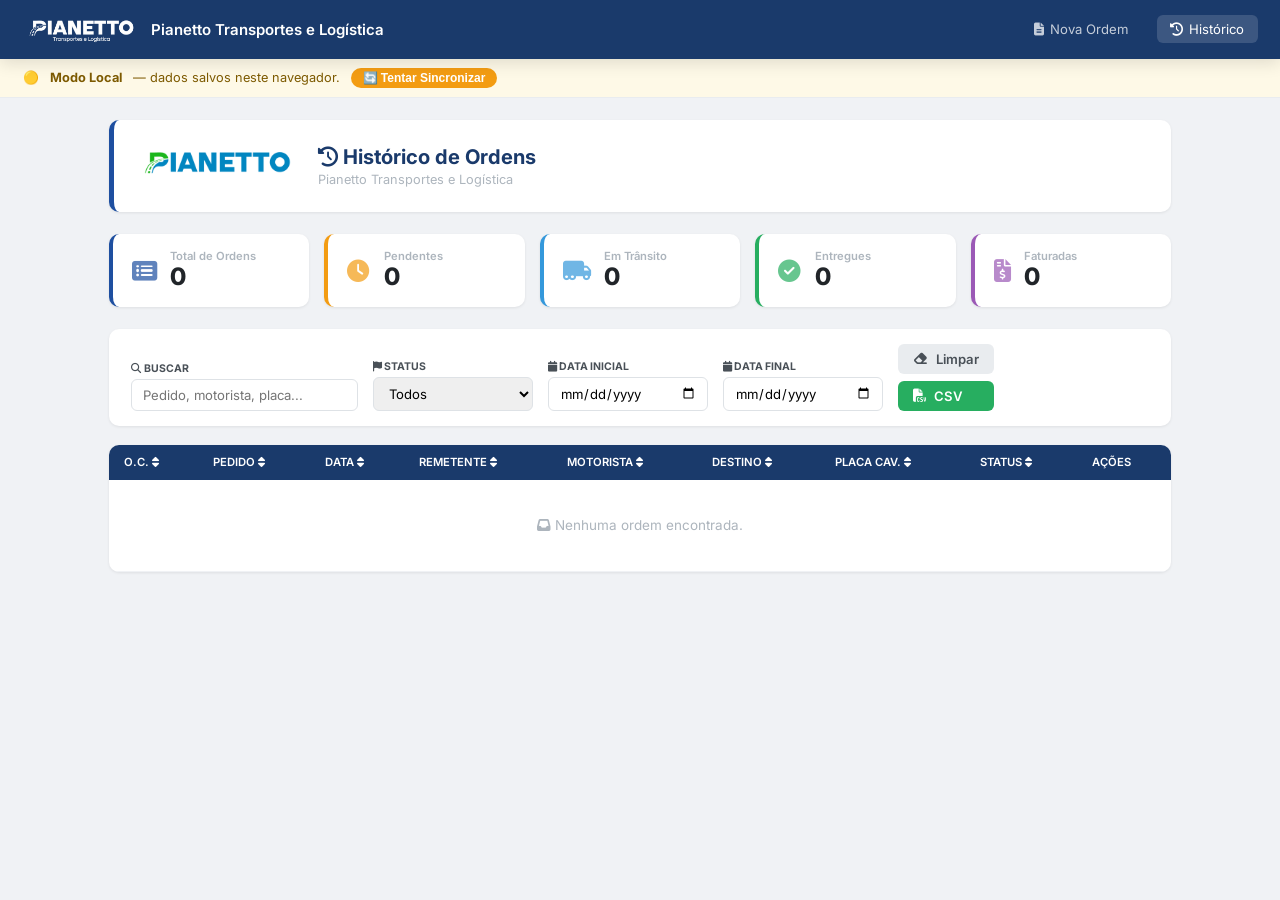
==== historico.html @ a688519b "criando base novo site" ====
<!DOCTYPE html>
<html lang="pt-BR">
<head>
  <meta charset="UTF-8" />
  <meta name="viewport" content="width=device-width, initial-scale=1.0" />
  <title>Histórico de Ordens — Pianetto Transportes</title>
  <link rel="stylesheet" href="css/style.css" />
  <link rel="stylesheet" href="https://cdn.jsdelivr.net/npm/@fortawesome/fontawesome-free@6.4.0/css/all.min.css" />
  <link href="https://fonts.googleapis.com/css2?family=Inter:wght@300;400;500;600;700&display=swap" rel="stylesheet" />
</head>
<body>

<!-- Navbar -->
<nav class="navbar">
  <div class="navbar-brand">
    <img src="images/logo.png" alt="Pianetto" class="nav-logo" onerror="this.style.display='none'" />
    <span>Pianetto Transportes e Logística</span>
  </div>
  <div class="navbar-links">
    <a href="index.html"><i class="fas fa-file-alt"></i> Nova Ordem</a>
    <a href="historico.html" class="active"><i class="fas fa-history"></i> Histórico</a>
  </div>
</nav>

<!-- Status banner -->
<div id="status-banner" class="status-banner">🔄 Verificando conexão...</div>

<div class="container">

  <!-- Cabeçalho da página -->
  <div class="page-header">
    <div class="page-header-logo">
      <img src="images/logo.png" alt="Pianetto" class="page-header-img" onerror="this.style.display='none'" />
    </div>
    <div>
      <h2 class="page-title"><i class="fas fa-history"></i> Histórico de Ordens</h2>
      <p class="page-subtitle">Pianetto Transportes e Logística</p>
    </div>
  </div>

  <!-- Cards de resumo -->
  <div class="summary-cards">
    <div class="summary-card total">
      <div class="card-icon"><i class="fas fa-list-alt"></i></div>
      <div class="card-info">
        <span class="card-label">Total de Ordens</span>
        <span class="card-value" id="count-total">0</span>
      </div>
    </div>
    <div class="summary-card pendente">
      <div class="card-icon"><i class="fas fa-clock"></i></div>
      <div class="card-info">
        <span class="card-label">Pendentes</span>
        <span class="card-value" id="count-pendente">0</span>
      </div>
    </div>
    <div class="summary-card transito">
      <div class="card-icon"><i class="fas fa-truck-moving"></i></div>
      <div class="card-info">
        <span class="card-label">Em Trânsito</span>
        <span class="card-value" id="count-transito">0</span>
      </div>
    </div>
    <div class="summary-card entregue">
      <div class="card-icon"><i class="fas fa-check-circle"></i></div>
      <div class="card-info">
        <span class="card-label">Entregues</span>
        <span class="card-value" id="count-entregue">0</span>
      </div>
    </div>
    <div class="summary-card faturada">
      <div class="card-icon"><i class="fas fa-file-invoice-dollar"></i></div>
      <div class="card-info">
        <span class="card-label">Faturadas</span>
        <span class="card-value" id="count-faturada">0</span>
      </div>
    </div>
  </div>

  <!-- Filtros -->
  <div class="filter-bar">
    <div class="filter-group">
      <label><i class="fas fa-search"></i> Buscar</label>
      <input type="text" id="f-search" class="filter-input" placeholder="Pedido, motorista, placa..." oninput="filterOrdens()" />
    </div>
    <div class="filter-group">
      <label><i class="fas fa-flag"></i> Status</label>
      <select id="f-status" class="filter-input" onchange="filterOrdens()">
        <option value="">Todos</option>
        <option value="Pendente">Pendente</option>
        <option value="Agendada">Agendada</option>
        <option value="Carregando">Carregando</option>
        <option value="Em Trânsito">Em Trânsito</option>
        <option value="Entregue">Entregue</option>
        <option value="Faturada">Faturada</option>
        <option value="Cancelada">Cancelada</option>
      </select>
    </div>
    <div class="filter-group">
      <label><i class="fas fa-calendar"></i> Data Inicial</label>
      <input type="date" id="f-from" class="filter-input" onchange="filterOrdens()" />
    </div>
    <div class="filter-group">
      <label><i class="fas fa-calendar"></i> Data Final</label>
      <input type="date" id="f-to" class="filter-input" onchange="filterOrdens()" />
    </div>
    <div class="filter-group filter-actions">
      <button onclick="limparFiltros()" class="btn btn-clear-sm"><i class="fas fa-eraser"></i> Limpar</button>
      <button onclick="exportarCSV()" class="btn btn-csv"><i class="fas fa-file-csv"></i> CSV</button>
    </div>
  </div>

  <!-- Tabela -->
  <div class="table-wrapper">
    <table class="ordens-table" id="ordens-table">
      <thead>
        <tr>
          <th onclick="sortBy('oc')">O.C. <i class="fas fa-sort"></i></th>
          <th onclick="sortBy('pedido')">Pedido <i class="fas fa-sort"></i></th>
          <th onclick="sortBy('data_emissao')">Data <i class="fas fa-sort"></i></th>
          <th onclick="sortBy('remetente')">Remetente <i class="fas fa-sort"></i></th>
          <th onclick="sortBy('motorista')">Motorista <i class="fas fa-sort"></i></th>
          <th onclick="sortBy('destino')">Destino <i class="fas fa-sort"></i></th>
          <th onclick="sortBy('placa_cav')">Placa Cav. <i class="fas fa-sort"></i></th>
          <th onclick="sortBy('status')">Status <i class="fas fa-sort"></i></th>
          <th>Ações</th>
        </tr>
      </thead>
      <tbody id="ordens-body">
        <tr><td colspan="9" class="loading-row"><i class="fas fa-spinner fa-spin"></i> Carregando...</td></tr>
      </tbody>
    </table>
  </div>

  <!-- Paginação -->
  <div class="pagination" id="pagination"></div>

</div><!-- /container -->

<!-- Modal de detalhes -->
<div id="modal-overlay" class="modal-overlay" onclick="fecharModal(event)">
  <div class="modal-card" id="modal-card">
    <div class="modal-header">
      <img src="images/logo.png" alt="Pianetto" class="modal-logo" onerror="this.style.display='none'" />
      <div>
        <h3 id="modal-title">Detalhes da Ordem</h3>
        <span id="modal-oc" class="modal-oc-badge"></span>
      </div>
      <button onclick="fecharModal()" class="modal-close"><i class="fas fa-times"></i></button>
    </div>
    <div class="modal-body" id="modal-body"></div>
    <div class="modal-footer">
      <button id="btn-status-modal" class="btn btn-status" onclick="alterarStatusModal()"><i class="fas fa-sync-alt"></i> Alterar Status</button>
      <button id="btn-pdf-modal" class="btn btn-pdf" onclick="verPdfModal()"><i class="fas fa-file-pdf"></i> Reimprimir / PDF</button>
      <button id="btn-dup-modal" class="btn btn-dup" onclick="duplicarModal()"><i class="fas fa-copy"></i> Duplicar</button>
      <button id="btn-del-modal" class="btn btn-danger" onclick="deletarModal()"><i class="fas fa-trash"></i> Excluir</button>
    </div>
  </div>
</div>

<script src="js/storage.js"></script>
<script>
  let allOrdens = [];
  let filteredOrdens = [];
  let currentPage = 1;
  const PER_PAGE = 15;
  let sortField = 'created_at';
  let sortDir = -1;
  let currentModalId = null;

  document.addEventListener('DOMContentLoaded', async () => {
    await Storage.init();
    await loadOrdens();
  });

  async function loadOrdens() {
    try {
      allOrdens = await Storage.getAll();
      filterOrdens();
    } catch(e) {
      document.getElementById('ordens-body').innerHTML =
        `<tr><td colspan="9" class="error-row"><i class="fas fa-exclamation-triangle"></i> Erro ao carregar: ${e.message}</td></tr>`;
    }
  }

  function filterOrdens() {
    const search = document.getElementById('f-search').value.toLowerCase();
    const status = document.getElementById('f-status').value;
    const from = document.getElementById('f-from').value;
    const to = document.getElementById('f-to').value;

    filteredOrdens = allOrdens.filter(o => {
      const matchSearch = !search || Object.values(o).some(v => String(v).toLowerCase().includes(search));
      const matchStatus = !status || o.status === status;
      const matchFrom = !from || (o.data_emissao && o.data_emissao >= from);
      const matchTo = !to || (o.data_emissao && o.data_emissao <= to);
      return matchSearch && matchStatus && matchFrom && matchTo;
    });

    sortOrdens();
    updateCards();
    currentPage = 1;
    renderTable();
  }

  function sortOrdens() {
    filteredOrdens.sort((a, b) => {
      const av = a[sortField] || '';
      const bv = b[sortField] || '';
      return av < bv ? -sortDir : av > bv ? sortDir : 0;
    });
  }

  function sortBy(field) {
    if (sortField === field) sortDir *= -1;
    else { sortField = field; sortDir = 1; }
    sortOrdens();
    renderTable();
  }

  function updateCards() {
    document.getElementById('count-total').textContent = filteredOrdens.length;
    document.getElementById('count-pendente').textContent = filteredOrdens.filter(o => o.status === 'Pendente').length;
    document.getElementById('count-transito').textContent = filteredOrdens.filter(o => o.status === 'Em Trânsito').length;
    document.getElementById('count-entregue').textContent = filteredOrdens.filter(o => o.status === 'Entregue').length;
    document.getElementById('count-faturada').textContent = filteredOrdens.filter(o => o.status === 'Faturada').length;
  }

  function renderTable() {
    const tbody = document.getElementById('ordens-body');
    const start = (currentPage - 1) * PER_PAGE;
    const page = filteredOrdens.slice(start, start + PER_PAGE);

    if (page.length === 0) {
      tbody.innerHTML = '<tr><td colspan="9" class="empty-row"><i class="fas fa-inbox"></i> Nenhuma ordem encontrada.</td></tr>';
      renderPagination();
      return;
    }

    tbody.innerHTML = page.map(o => `
      <tr class="ordem-row" onclick="abrirModal('${o.id}')">
        <td><span class="oc-cell">${o.oc || '—'}</span>${o._local ? '<span class="local-badge" title="Não sincronizado">LOCAL</span>' : ''}</td>
        <td>${o.pedido || '—'}</td>
        <td>${o.data_emissao || '—'}</td>
        <td>${o.remetente || '—'}</td>
        <td>${o.motorista || '—'}</td>
        <td>${o.destino || '—'}</td>
        <td>${o.placa_cav || '—'}</td>
        <td><span class="status-badge status-${statusClass(o.status)}">${o.status || '—'}</span></td>
        <td class="actions-cell" onclick="event.stopPropagation()">
          <button onclick="verPdf('${o.id}')" class="action-btn btn-pdf-sm" title="PDF"><i class="fas fa-file-pdf"></i></button>
          <button onclick="duplicar('${o.id}')" class="action-btn btn-dup-sm" title="Duplicar"><i class="fas fa-copy"></i></button>
          <button onclick="deletar('${o.id}', event)" class="action-btn btn-del-sm" title="Excluir"><i class="fas fa-trash"></i></button>
        </td>
      </tr>
    `).join('');

    renderPagination();
  }

  function statusClass(status) {
    const map = { 'Pendente':'pendente','Agendada':'agendada','Carregando':'carregando',
      'Em Trânsito':'transito','Entregue':'entregue','Faturada':'faturada','Cancelada':'cancelada' };
    return map[status] || 'pendente';
  }

  function renderPagination() {
    const total = Math.ceil(filteredOrdens.length / PER_PAGE);
    const pg = document.getElementById('pagination');
    if (total <= 1) { pg.innerHTML = ''; return; }
    let html = '';
    for (let i = 1; i <= total; i++) {
      html += `<button class="pg-btn ${i === currentPage ? 'active' : ''}" onclick="goPage(${i})">${i}</button>`;
    }
    pg.innerHTML = html;
  }

  function goPage(p) { currentPage = p; renderTable(); }

  function limparFiltros() {
    document.getElementById('f-search').value = '';
    document.getElementById('f-status').value = '';
    document.getElementById('f-from').value = '';
    document.getElementById('f-to').value = '';
    filterOrdens();
  }

  // ─── Modal ───
  async function abrirModal(id) {
    const o = await Storage.getById(id);
    if (!o) return;
    currentModalId = id;

    document.getElementById('modal-title').textContent = `Pedido: ${o.pedido || '—'}`;
    document.getElementById('modal-oc').textContent = o.oc || '';
    document.getElementById('modal-overlay').style.display = 'flex';

    document.getElementById('modal-body').innerHTML = `
      <div class="modal-section">
        <h4><i class="fas fa-box"></i> Dados da Carga</h4>
        <div class="modal-grid">
          ${mRow('Remetente', o.remetente)} ${mRow('Cidade Origem', o.cidade_origem)}
          ${mRow('Recebedor', o.recebedor)} ${mRow('Destino', o.destino)}
          ${mRow('Mercadoria', o.mercadoria)} ${mRow('Peso Bruto', o.peso_bruto ? o.peso_bruto + ' kg' : '')}
          ${mRow('Modalidade', o.modalidade_veiculo)} ${mRow('Data Agend.', o.data_agendamento)}
          ${mRow('Terminal', o.terminal)}
        </div>
      </div>
      <div class="modal-section">
        <h4><i class="fas fa-truck"></i> Dados do Veículo</h4>
        <div class="modal-grid">
          ${mRow('Placa Cavalo', o.placa_cav)} ${mRow('Carreta 1', o.placa_car1)}
          ${mRow('Dolly', o.dolly)} ${mRow('Carreta 3', o.placa_car3)} ${mRow('UF', o.uf)}
        </div>
      </div>
      <div class="modal-section">
        <h4><i class="fas fa-user"></i> Dados do Motorista</h4>
        <div class="modal-grid">
          ${mRow('Motorista', o.motorista)} ${mRow('Celular', o.celular)}
          ${mRow('CPF', o.cpf)} ${mRow('RG', o.rg)} ${mRow('CNH', o.cnh)}
        </div>
      </div>
      <div class="modal-section">
        <h4><i class="fas fa-dollar-sign"></i> Valores</h4>
        <div class="modal-grid">
          ${mRow('Valor/Ton', o.valor_ton ? 'R$ '+o.valor_ton : '')} ${mRow('Total Frete', o.total_frete)}
          ${mRow('Pedágio', o.pedagio ? 'R$ '+o.pedagio : '')} ${mRow('Adiantamento', o.adiantamento ? 'R$ '+o.adiantamento : '')}
          ${mRow('Saldo a Pagar', o.saldo_pagar)}
        </div>
      </div>
      <div class="modal-section">
        <h4><i class="fas fa-info-circle"></i> Status e Observações</h4>
        <div class="modal-grid">
          ${mRow('Status', `<span class="status-badge status-${statusClass(o.status)}">${o.status || '—'}</span>`)}
          ${mRow('Local Coleta', o.local_coleta)} ${mRow('Obs.', o.obs)}
        </div>
      </div>
      <div class="modal-status-change">
        <label><strong>Alterar Status:</strong></label>
        <select id="modal-new-status" class="filter-input" style="width:220px;">
          ${['Pendente','Agendada','Carregando','Em Trânsito','Entregue','Faturada','Cancelada']
            .map(s => `<option value="${s}" ${o.status===s?'selected':''}>${s}</option>`).join('')}
        </select>
      </div>
    `;
  }

  function mRow(label, value) {
    if (!value) return '';
    return `<div class="modal-row"><span class="modal-label">${label}</span><span class="modal-value">${value}</span></div>`;
  }

  function fecharModal(e) {
    if (!e || e.target === document.getElementById('modal-overlay') || e.currentTarget === document.getElementById('modal-overlay') && !e.target.closest('.modal-card')) {
      document.getElementById('modal-overlay').style.display = 'none';
      currentModalId = null;
    }
    if (!e) {
      document.getElementById('modal-overlay').style.display = 'none';
      currentModalId = null;
    }
  }

  async function alterarStatusModal() {
    if (!currentModalId) return;
    const novoStatus = document.getElementById('modal-new-status').value;
    await Storage.update(currentModalId, { status: novoStatus });
    await loadOrdens();
    fecharModal();
    alert('Status atualizado com sucesso!');
  }

  function verPdfModal() {
    if (currentModalId) verPdf(currentModalId);
  }

  function duplicarModal() {
    if (currentModalId) duplicar(currentModalId);
  }

  async function deletarModal() {
    if (!currentModalId) return;
    if (!confirm('Excluir esta ordem? Essa ação não pode ser desfeita.')) return;
    await Storage.remove(currentModalId);
    fecharModal();
    await loadOrdens();
  }

  // ─── Ações rápidas ───
  function verPdf(id) {
    window.open(`print.html?id=${id}`, '_blank');
  }

  function duplicar(id) {
    if (!confirm('Deseja duplicar esta ordem? Uma nova O.C. será gerada automaticamente.')) return;
    window.location.href = `index.html?duplicate=${id}`;
  }

  async function deletar(id, e) {
    if (e) e.stopPropagation();
    if (!confirm('Excluir esta ordem?')) return;
    await Storage.remove(id);
    await loadOrdens();
  }

  // ─── Exportar CSV ───
  function exportarCSV() {
    if (filteredOrdens.length === 0) { alert('Nenhuma ordem para exportar.'); return; }
    const headers = ['OC','Pedido','Data','Remetente','Cidade Origem','Recebedor','Destino',
      'Mercadoria','Peso','Modalidade','Placa Cav.','Placa Car.1','Dolly','Placa Car.3','UF',
      'Motorista','Celular','CPF','RG','CNH','Valor/Ton','Total Frete','Pedágio','Adiantamento',
      'Saldo','Status','Local Coleta','Obs'];
    const fields = ['oc','pedido','data_emissao','remetente','cidade_origem','recebedor','destino',
      'mercadoria','peso_bruto','modalidade_veiculo','placa_cav','placa_car1','dolly','placa_car3','uf',
      'motorista','celular','cpf','rg','cnh','valor_ton','total_frete','pedagio','adiantamento',
      'saldo_pagar','status','local_coleta','obs'];

    let csv = headers.join(';') + '\n';
    filteredOrdens.forEach(o => {
      csv += fields.map(f => `"${(o[f] || '').toString().replace(/"/g,'""')}"`).join(';') + '\n';
    });

    const blob = new Blob(['\ufeff' + csv], { type: 'text/csv;charset=utf-8;' });
    const url = URL.createObjectURL(blob);
    const a = document.createElement('a');
    a.href = url;
    a.download = `ordens-pianetto-${new Date().toISOString().split('T')[0]}.csv`;
    a.click();
    URL.revokeObjectURL(url);
  }
</script>
</body>
</html>
---- css/style.css ----
/* ═══════════════════════════════════════════════
   Pianetto Transportes e Logística — Sistema de Ordens
   style.css — Design System completo
   ═══════════════════════════════════════════════ */

*, *::before, *::after { box-sizing: border-box; margin: 0; padding: 0; }

:root {
  --blue-dark:   #1a3a6b;
  --blue:        #1e4fa0;
  --blue-light:  #2a6dd9;
  --blue-pale:   #e8f0fd;
  --red:         #c0392b;
  --red-light:   #fdecea;
  --green:       #27ae60;
  --green-light: #e8f8f0;
  --yellow:      #f39c12;
  --yellow-light:#fef9e7;
  --gray-50:     #f8f9fa;
  --gray-100:    #f0f2f5;
  --gray-200:    #e9ecef;
  --gray-300:    #dee2e6;
  --gray-500:    #adb5bd;
  --gray-700:    #495057;
  --gray-900:    #212529;
  --white:       #ffffff;
  --shadow-sm:   0 1px 3px rgba(0,0,0,.08);
  --shadow:      0 4px 16px rgba(0,0,0,.12);
  --shadow-lg:   0 8px 32px rgba(0,0,0,.16);
  --radius:      10px;
  --radius-sm:   6px;
  --font:        'Inter', sans-serif;
}

html { font-size: 15px; }
body {
  font-family: var(--font);
  background: var(--gray-100);
  color: var(--gray-900);
  min-height: 100vh;
}

/* ─── Navbar ─── */
.navbar {
  background: var(--blue-dark);
  padding: .75rem 1.5rem;
  display: flex;
  align-items: center;
  justify-content: space-between;
  position: sticky;
  top: 0;
  z-index: 100;
  box-shadow: var(--shadow);
}
.navbar-brand {
  display: flex;
  align-items: center;
  gap: .75rem;
  color: var(--white);
  font-weight: 600;
  font-size: 1rem;
}
.nav-logo { height: 36px; object-fit: contain; filter: brightness(0) invert(1); }
.navbar-links { display: flex; gap: 1rem; }
.navbar-links a {
  color: rgba(255,255,255,.75);
  text-decoration: none;
  padding: .4rem .9rem;
  border-radius: var(--radius-sm);
  transition: all .2s;
  font-size: .875rem;
  display: flex;
  align-items: center;
  gap: .4rem;
}
.navbar-links a:hover, .navbar-links a.active {
  color: var(--white);
  background: rgba(255,255,255,.15);
}

/* ─── Status Banner ─── */
.status-banner {
  padding: .6rem 1.5rem;
  font-size: .85rem;
  display: flex;
  align-items: center;
  gap: .75rem;
  border-bottom: 1px solid var(--gray-200);
}
.status-banner.online { background: var(--green-light); color: #1a6b42; }
.status-banner.offline { background: var(--yellow-light); color: #7d5a00; }
.btn-sync {
  background: var(--yellow);
  color: white;
  border: none;
  padding: .2rem .75rem;
  border-radius: 20px;
  cursor: pointer;
  font-size: .8rem;
  font-weight: 600;
}

/* ─── Container ─── */
.container {
  max-width: 1100px;
  margin: 1.5rem auto;
  padding: 0 1.25rem 3rem;
}

/* ─── Form Card ─── */
.form-card, .print-card {
  background: var(--white);
  border-radius: var(--radius);
  box-shadow: var(--shadow);
  overflow: hidden;
}

/* ─── Form Header ─── */
.form-header {
  background: linear-gradient(135deg, var(--blue-dark) 0%, var(--blue) 100%);
  color: var(--white);
  padding: 1.5rem 2rem;
  display: flex;
  align-items: center;
  gap: 1.5rem;
}
.header-logo-area {
  background: var(--white);
  border-radius: var(--radius-sm);
  padding: .5rem;
  display: flex;
  align-items: center;
  justify-content: center;
  min-width: 120px;
  box-shadow: 0 2px 8px rgba(0,0,0,.25);
}
.header-logo {
  height: 60px;
  object-fit: contain;
  display: block;
}
.header-info { flex: 1; }
.company-title { font-size: 1.1rem; font-weight: 700; letter-spacing: .5px; margin-bottom: .3rem; }
.company-details { font-size: .78rem; opacity: .85; margin-bottom: .1rem; }
.header-doc-type {
  text-align: right;
}
.doc-label {
  display: inline-block;
  background: rgba(255,255,255,.2);
  border: 2px solid rgba(255,255,255,.5);
  border-radius: var(--radius-sm);
  padding: .5rem 1rem;
  font-size: .9rem;
  font-weight: 700;
  letter-spacing: 1px;
  white-space: nowrap;
}

/* ─── Doc Numbers ─── */
.doc-numbers {
  background: var(--gray-50);
  border-bottom: 2px solid var(--blue-pale);
  padding: 1rem 2rem;
}
.doc-num-row { display: flex; gap: 2rem; align-items: flex-end; flex-wrap: wrap; }
.doc-num-group { display: flex; flex-direction: column; gap: .25rem; }
.doc-num-group label { font-size: .7rem; font-weight: 700; color: var(--blue); text-transform: uppercase; letter-spacing: .5px; }
.doc-num-input {
  border: none;
  border-bottom: 2px solid var(--gray-300);
  padding: .35rem .5rem;
  font-size: .95rem;
  font-weight: 600;
  background: transparent;
  min-width: 180px;
  transition: border-color .2s;
}
.doc-num-input.editable { border-bottom-color: var(--blue-light); border-bottom-style: dotted; cursor: text; }
.doc-num-input.editable:focus { border-bottom-color: var(--blue); outline: none; }
.doc-num-input.oc-input { color: var(--red); border-bottom-color: var(--red); cursor: default; }
.edit-hint { font-size: .65rem; color: var(--blue-light); font-weight: 400; }
.oc-badge { background: var(--red); color: white; font-size: .6rem; padding: .1rem .4rem; border-radius: 20px; vertical-align: middle; margin-left: .25rem; }
.calc-badge { background: var(--blue); color: white; font-size: .6rem; padding: .1rem .4rem; border-radius: 20px; vertical-align: middle; margin-left: .25rem; }

/* ─── Section Title ─── */
.section-title {
  background: var(--blue-pale);
  border-left: 4px solid var(--blue);
  padding: .6rem 2rem;
  font-size: .8rem;
  font-weight: 700;
  color: var(--blue-dark);
  text-transform: uppercase;
  letter-spacing: .5px;
  display: flex;
  align-items: center;
  gap: .5rem;
}

/* ─── Form Grid ─── */
.form-grid {
  display: grid;
  grid-template-columns: repeat(3, 1fr);
  gap: 1rem 1.5rem;
  padding: 1.25rem 2rem;
}
.form-group { display: flex; flex-direction: column; gap: .3rem; position: relative; }
.form-group.col-2 { grid-column: span 2; }
.form-group.full  { grid-column: 1 / -1; }
.form-group label { font-size: .7rem; font-weight: 700; color: var(--gray-700); text-transform: uppercase; letter-spacing: .4px; }
.form-input {
  border: 1px solid var(--gray-300);
  border-radius: var(--radius-sm);
  padding: .5rem .7rem;
  font-size: .875rem;
  font-family: var(--font);
  transition: border-color .2s, box-shadow .2s;
  background: var(--white);
  width: 100%;
}
.form-input:focus { border-color: var(--blue-light); outline: none; box-shadow: 0 0 0 3px rgba(42,109,217,.1); }
.form-input.calc-field { background: var(--blue-pale); font-weight: 600; color: var(--blue-dark); }
textarea.form-input { resize: vertical; min-height: 70px; }

/* ─── Locked fields ─── */
.locked-field {
  background: #fff8e1 !important;
  border-color: #f39c12 !important;
  border-style: dashed !important;
  cursor: not-allowed !important;
  color: var(--gray-700);
}
.unlock-btn {
  position: absolute;
  right: .35rem;
  bottom: .35rem;
  background: var(--yellow);
  color: white;
  border: none;
  border-radius: 50%;
  width: 22px;
  height: 22px;
  cursor: pointer;
  font-size: .65rem;
  align-items: center;
  justify-content: center;
  z-index: 2;
}
.unlock-btn:hover { background: #e67e22; }

/* ─── Duplicate Banner ─── */
.duplicate-banner {
  background: #fff3cd;
  border: 1px solid #ffc107;
  border-radius: var(--radius-sm);
  margin: .75rem 2rem;
  padding: .75rem 1rem;
  display: flex;
  align-items: center;
  gap: .75rem;
  font-size: .875rem;
  color: #856404;
}
.btn-unlock-all {
  background: var(--yellow);
  color: white;
  border: none;
  padding: .3rem .75rem;
  border-radius: 20px;
  cursor: pointer;
  font-size: .8rem;
  font-weight: 600;
  margin-left: auto;
}

/* ─── Veículo table ─── */
.veiculo-table-wrapper { padding: .75rem 2rem; overflow-x: auto; }
.veiculo-table { width: 100%; border-collapse: collapse; }
.veiculo-table th {
  background: var(--blue-dark);
  color: white;
  padding: .5rem .75rem;
  font-size: .75rem;
  text-align: center;
  font-weight: 600;
}
.veiculo-table td {
  border: 1px solid var(--gray-200);
  padding: .35rem .5rem;
  text-align: center;
  position: relative;
}
.table-input { text-align: center; min-width: 110px; }

/* ─── Assinaturas ─── */
.assinaturas-row {
  display: grid;
  grid-template-columns: 1fr 1fr;
  gap: 2rem;
  padding: 2rem 2rem 1rem;
}
.assinatura-box { text-align: center; }
.assinatura-linha { border-bottom: 1.5px solid var(--gray-700); margin-bottom: .4rem; height: 3rem; }
.assinatura-nome {
  border: none;
  border-bottom: 1px dotted var(--gray-400);
  text-align: center;
  font-size: .85rem;
  font-weight: 600;
  font-family: var(--font);
  background: transparent;
  width: 100%;
  padding: .2rem;
}
.assinatura-nome:focus { outline: none; border-bottom-color: var(--blue); }
.assinatura-cargo { font-size: .75rem; color: var(--gray-700); margin-top: .25rem; font-weight: 600; letter-spacing: .5px; }

/* ─── Form Footer ─── */
.form-footer {
  background: var(--blue-dark);
  color: rgba(255,255,255,.85);
  padding: .75rem 2rem;
  display: flex;
  align-items: center;
  gap: 1rem;
  font-size: .75rem;
}
.footer-logo { height: 28px; object-fit: contain; filter: brightness(0) invert(1); }

/* ─── Action Bar ─── */
.action-bar {
  display: flex;
  gap: .75rem;
  padding: 1.25rem 2rem;
  background: var(--gray-50);
  border-top: 1px solid var(--gray-200);
  flex-wrap: wrap;
}
.btn {
  display: inline-flex;
  align-items: center;
  gap: .5rem;
  padding: .55rem 1.2rem;
  border: none;
  border-radius: var(--radius-sm);
  cursor: pointer;
  font-size: .875rem;
  font-family: var(--font);
  font-weight: 600;
  text-decoration: none;
  transition: all .2s;
}
.btn:disabled { opacity: .6; cursor: not-allowed; }
.btn-pdf     { background: var(--red);       color: white; }
.btn-pdf:hover { background: #a93226; }
.btn-save    { background: var(--blue);      color: white; }
.btn-save:hover { background: var(--blue-dark); }
.btn-clear   { background: var(--gray-200);  color: var(--gray-700); }
.btn-clear:hover { background: var(--gray-300); }
.btn-secondary { background: var(--gray-100); color: var(--blue-dark); border: 1px solid var(--gray-300); }
.btn-secondary:hover { background: var(--blue-pale); }
.btn-dup     { background: var(--green);     color: white; }
.btn-dup:hover { background: #1e8449; }
.btn-danger  { background: #e74c3c; color: white; }
.btn-danger:hover { background: #c0392b; }
.btn-status  { background: var(--blue);      color: white; }

/* ─── Page header ─── */
.page-header {
  display: flex;
  align-items: center;
  gap: 1.25rem;
  margin-bottom: 1.5rem;
  background: var(--white);
  border-radius: var(--radius);
  padding: 1.25rem 1.5rem;
  box-shadow: var(--shadow-sm);
  border-left: 5px solid var(--blue);
}
.page-header-img { height: 50px; object-fit: contain; }
.page-title { font-size: 1.35rem; font-weight: 700; color: var(--blue-dark); }
.page-subtitle { font-size: .85rem; color: var(--gray-500); margin-top: .2rem; }

/* ─── Summary Cards ─── */
.summary-cards {
  display: grid;
  grid-template-columns: repeat(5, 1fr);
  gap: 1rem;
  margin-bottom: 1.5rem;
}
.summary-card {
  background: var(--white);
  border-radius: var(--radius);
  padding: 1rem 1.25rem;
  display: flex;
  align-items: center;
  gap: .9rem;
  box-shadow: var(--shadow-sm);
  border-left: 4px solid;
}
.summary-card.total    { border-color: var(--blue); }
.summary-card.pendente { border-color: var(--yellow); }
.summary-card.transito { border-color: #3498db; }
.summary-card.entregue { border-color: var(--green); }
.summary-card.faturada { border-color: #9b59b6; }
.card-icon { font-size: 1.5rem; opacity: .7; }
.summary-card.total    .card-icon { color: var(--blue); }
.summary-card.pendente .card-icon { color: var(--yellow); }
.summary-card.transito .card-icon { color: #3498db; }
.summary-card.entregue .card-icon { color: var(--green); }
.summary-card.faturada .card-icon { color: #9b59b6; }
.card-info { display: flex; flex-direction: column; }
.card-label { font-size: .75rem; color: var(--gray-500); font-weight: 600; }
.card-value { font-size: 1.6rem; font-weight: 800; color: var(--gray-900); line-height: 1.2; }

/* ─── Filter Bar ─── */
.filter-bar {
  background: var(--white);
  border-radius: var(--radius);
  padding: 1rem 1.5rem;
  display: flex;
  gap: 1rem;
  align-items: flex-end;
  flex-wrap: wrap;
  box-shadow: var(--shadow-sm);
  margin-bottom: 1.25rem;
}
.filter-group { display: flex; flex-direction: column; gap: .3rem; }
.filter-group label { font-size: .7rem; font-weight: 700; color: var(--gray-700); text-transform: uppercase; }
.filter-input {
  border: 1px solid var(--gray-300);
  border-radius: var(--radius-sm);
  padding: .45rem .7rem;
  font-size: .875rem;
  font-family: var(--font);
  min-width: 160px;
}
.filter-input:focus { border-color: var(--blue-light); outline: none; }
.filter-actions { display: flex; gap: .5rem; }
.btn-clear-sm { background: var(--gray-200); color: var(--gray-700); padding: .45rem 1rem; }
.btn-clear-sm:hover { background: var(--gray-300); }
.btn-csv { background: #27ae60; color: white; padding: .45rem 1rem; }
.btn-csv:hover { background: #1e8449; }

/* ─── Table ─── */
.table-wrapper { background: var(--white); border-radius: var(--radius); box-shadow: var(--shadow-sm); overflow: hidden; margin-bottom: 1rem; }
.ordens-table { width: 100%; border-collapse: collapse; font-size: .875rem; }
.ordens-table thead th {
  background: var(--blue-dark);
  color: white;
  padding: .7rem 1rem;
  text-align: left;
  font-size: .75rem;
  font-weight: 600;
  text-transform: uppercase;
  cursor: pointer;
  white-space: nowrap;
}
.ordens-table thead th:hover { background: var(--blue); }
.ordens-table tbody tr { border-bottom: 1px solid var(--gray-100); cursor: pointer; transition: background .15s; }
.ordens-table tbody tr:hover { background: var(--blue-pale); }
.ordens-table td { padding: .65rem 1rem; vertical-align: middle; }
.loading-row, .empty-row, .error-row { text-align: center; padding: 2.5rem !important; color: var(--gray-500); font-size: .9rem; }
.error-row { color: var(--red); }
.oc-cell { color: var(--red); font-weight: 700; }
.local-badge {
  background: var(--yellow);
  color: white;
  font-size: .6rem;
  padding: .1rem .35rem;
  border-radius: 4px;
  margin-left: .25rem;
  font-weight: 700;
}
.actions-cell { white-space: nowrap; }
.action-btn {
  border: none;
  border-radius: var(--radius-sm);
  width: 30px;
  height: 30px;
  cursor: pointer;
  font-size: .8rem;
  color: white;
  margin: 0 2px;
  transition: opacity .2s;
}
.action-btn:hover { opacity: .8; }
.btn-pdf-sm { background: var(--red); }
.btn-dup-sm { background: var(--green); }
.btn-del-sm { background: #e74c3c; }

/* ─── Status Badges ─── */
.status-badge {
  display: inline-block;
  padding: .2rem .6rem;
  border-radius: 20px;
  font-size: .72rem;
  font-weight: 700;
  text-transform: uppercase;
  letter-spacing: .3px;
}
.status-pendente  { background: #fff3cd; color: #856404; }
.status-agendada  { background: #cce5ff; color: #004085; }
.status-carregando{ background: #d1ecf1; color: #0c5460; }
.status-transito  { background: #d4edda; color: #155724; }
.status-entregue  { background: #d4edda; color: #155724; }
.status-faturada  { background: #e2d9f3; color: #6f42c1; }
.status-cancelada { background: #f8d7da; color: #721c24; }

/* ─── Pagination ─── */
.pagination { display: flex; gap: .4rem; justify-content: center; margin-top: 1rem; flex-wrap: wrap; }
.pg-btn {
  border: 1px solid var(--gray-300);
  background: var(--white);
  border-radius: var(--radius-sm);
  width: 36px;
  height: 36px;
  cursor: pointer;
  font-size: .875rem;
  transition: all .15s;
}
.pg-btn:hover { background: var(--blue-pale); border-color: var(--blue); }
.pg-btn.active { background: var(--blue); color: white; border-color: var(--blue); }

/* ─── Modal ─── */
.modal-overlay {
  display: none;
  position: fixed;
  inset: 0;
  background: rgba(0,0,0,.5);
  z-index: 1000;
  align-items: center;
  justify-content: center;
  padding: 1rem;
}
.modal-card {
  background: var(--white);
  border-radius: var(--radius);
  width: 100%;
  max-width: 700px;
  max-height: 90vh;
  display: flex;
  flex-direction: column;
  box-shadow: var(--shadow-lg);
  overflow: hidden;
}
.modal-header {
  background: linear-gradient(135deg, var(--blue-dark), var(--blue));
  color: white;
  padding: 1rem 1.5rem;
  display: flex;
  align-items: center;
  gap: 1rem;
}
.modal-logo { height: 36px; object-fit: contain; filter: brightness(0) invert(1); }
.modal-header h3 { font-size: 1rem; flex: 1; }
.modal-oc-badge {
  background: rgba(255,255,255,.2);
  padding: .2rem .7rem;
  border-radius: 20px;
  font-size: .8rem;
  font-weight: 700;
  color: white;
}
.modal-close {
  background: rgba(255,255,255,.15);
  border: none;
  color: white;
  width: 32px;
  height: 32px;
  border-radius: 50%;
  cursor: pointer;
  font-size: .9rem;
}
.modal-close:hover { background: rgba(255,255,255,.3); }
.modal-body { padding: 1.25rem 1.5rem; overflow-y: auto; flex: 1; }
.modal-section { margin-bottom: 1.25rem; }
.modal-section h4 { font-size: .8rem; text-transform: uppercase; color: var(--blue-dark); font-weight: 700; margin-bottom: .6rem; padding-bottom: .4rem; border-bottom: 1px solid var(--gray-200); display: flex; align-items: center; gap: .4rem; }
.modal-grid { display: grid; grid-template-columns: 1fr 1fr; gap: .5rem; }
.modal-row { display: flex; flex-direction: column; gap: .1rem; }
.modal-label { font-size: .68rem; color: var(--gray-500); font-weight: 600; text-transform: uppercase; }
.modal-value { font-size: .875rem; color: var(--gray-900); }
.modal-status-change {
  display: flex;
  align-items: center;
  gap: 1rem;
  padding: .75rem;
  background: var(--gray-50);
  border-radius: var(--radius-sm);
  margin-top: .75rem;
  border: 1px solid var(--gray-200);
}
.modal-footer {
  padding: 1rem 1.5rem;
  border-top: 1px solid var(--gray-200);
  display: flex;
  gap: .75rem;
  flex-wrap: wrap;
  background: var(--gray-50);
}

/* ─── Print Action Bar ─── */
.print-action-bar {
  background: var(--blue-dark);
  padding: .75rem 1.5rem;
  display: flex;
  gap: .75rem;
  align-items: center;
}

/* ─── Print Card Specific ─── */
.print-doc-numbers .print-value { font-size: .95rem; font-weight: 600; padding: .4rem .5rem; border-bottom: 1.5px solid var(--gray-300); min-width: 180px; }
.print-doc-numbers .oc-input { color: var(--red); border-bottom-color: var(--red); }
.print-grid {
  display: grid;
  grid-template-columns: repeat(3, 1fr);
  gap: .75rem 1.25rem;
  padding: 1rem 2rem;
}
.print-field { display: flex; flex-direction: column; gap: .2rem; }
.print-field.col-2 { grid-column: span 2; }
.print-field.full  { grid-column: 1 / -1; }
.print-field label { font-size: .7rem; font-weight: 700; color: var(--gray-500); text-transform: uppercase; }
.print-value {
  font-size: .875rem;
  padding: .4rem .5rem;
  border-bottom: 1px solid var(--gray-300);
  min-height: 28px;
  color: var(--gray-900);
}
.highlight-value { font-weight: 700; color: var(--blue-dark); background: var(--blue-pale); border-radius: 4px; }
.saldo { color: var(--green) !important; }

/* ─── Responsive ─── */
@media (max-width: 900px) {
  .form-grid, .print-grid { grid-template-columns: 1fr 1fr; }
  .form-group.col-2, .print-field.col-2 { grid-column: span 2; }
  .summary-cards { grid-template-columns: repeat(2, 1fr); }
}
@media (max-width: 640px) {
  .form-grid, .print-grid { grid-template-columns: 1fr; }
  .form-group.col-2, .print-field.col-2, .form-group.full, .print-field.full { grid-column: span 1; }
  .form-header { flex-direction: column; text-align: center; }
  .header-doc-type { text-align: center; }
  .doc-num-row { flex-direction: column; gap: 1rem; }
  .summary-cards { grid-template-columns: 1fr 1fr; }
  .assinaturas-row { grid-template-columns: 1fr; }
  .navbar-brand span { display: none; }
  .filter-bar { flex-direction: column; }
  .filter-input { min-width: 100%; }
}
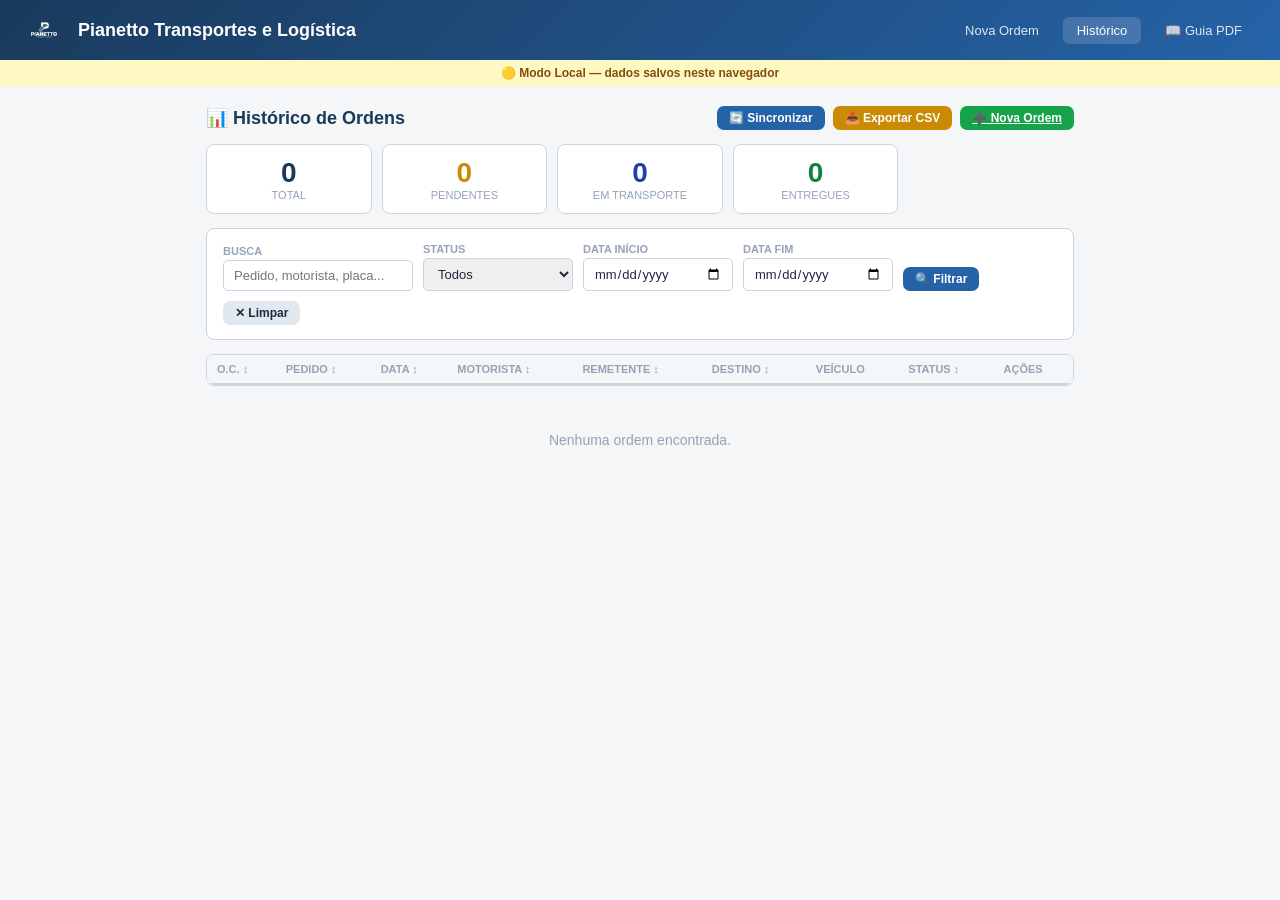
==== commit 8fb1e3df: "cc" ====
--- a/historico.html
+++ b/historico.html
@@ -1,431 +1,328 @@
 <!DOCTYPE html>
 <html lang="pt-BR">
 <head>
-  <meta charset="UTF-8" />
-  <meta name="viewport" content="width=device-width, initial-scale=1.0" />
-  <title>Histórico de Ordens — Pianetto Transportes</title>
-  <link rel="stylesheet" href="css/style.css" />
-  <link rel="stylesheet" href="https://cdn.jsdelivr.net/npm/@fortawesome/fontawesome-free@6.4.0/css/all.min.css" />
-  <link href="https://fonts.googleapis.com/css2?family=Inter:wght@300;400;500;600;700&display=swap" rel="stylesheet" />
+<meta charset="UTF-8">
+<meta name="viewport" content="width=device-width, initial-scale=1">
+<title>Histórico de Ordens — Pianetto Transportes</title>
+<link rel="stylesheet" href="css/style.css">
 </head>
 <body>
-
-<!-- Navbar -->
 <nav class="navbar">
-  <div class="navbar-brand">
-    <img src="images/logo.png" alt="Pianetto" class="nav-logo" onerror="this.style.display='none'" />
-    <span>Pianetto Transportes e Logística</span>
-  </div>
+  <img src="images/logo.png" alt="Pianetto Logo">
+  <span class="navbar-title">Pianetto Transportes e Logística</span>
   <div class="navbar-links">
-    <a href="index.html"><i class="fas fa-file-alt"></i> Nova Ordem</a>
-    <a href="historico.html" class="active"><i class="fas fa-history"></i> Histórico</a>
+    <a href="index.html">Nova Ordem</a>
+    <a href="historico.html" class="ativo">Histórico</a>
+    <a href="guia-pdf.html">📖 Guia PDF</a>
   </div>
 </nav>
-
-<!-- Status banner -->
-<div id="status-banner" class="status-banner">🔄 Verificando conexão...</div>
+<div id="status-conexao" class="status-banner offline">🟡 Verificando conexão...</div>
 
 <div class="container">
-
-  <!-- Cabeçalho da página -->
-  <div class="page-header">
-    <div class="page-header-logo">
-      <img src="images/logo.png" alt="Pianetto" class="page-header-img" onerror="this.style.display='none'" />
-    </div>
-    <div>
-      <h2 class="page-title"><i class="fas fa-history"></i> Histórico de Ordens</h2>
-      <p class="page-subtitle">Pianetto Transportes e Logística</p>
-    </div>
-  </div>
-
-  <!-- Cards de resumo -->
-  <div class="summary-cards">
-    <div class="summary-card total">
-      <div class="card-icon"><i class="fas fa-list-alt"></i></div>
-      <div class="card-info">
-        <span class="card-label">Total de Ordens</span>
-        <span class="card-value" id="count-total">0</span>
-      </div>
-    </div>
-    <div class="summary-card pendente">
-      <div class="card-icon"><i class="fas fa-clock"></i></div>
-      <div class="card-info">
-        <span class="card-label">Pendentes</span>
-        <span class="card-value" id="count-pendente">0</span>
-      </div>
-    </div>
-    <div class="summary-card transito">
-      <div class="card-icon"><i class="fas fa-truck-moving"></i></div>
-      <div class="card-info">
-        <span class="card-label">Em Trânsito</span>
-        <span class="card-value" id="count-transito">0</span>
-      </div>
-    </div>
-    <div class="summary-card entregue">
-      <div class="card-icon"><i class="fas fa-check-circle"></i></div>
-      <div class="card-info">
-        <span class="card-label">Entregues</span>
-        <span class="card-value" id="count-entregue">0</span>
-      </div>
-    </div>
-    <div class="summary-card faturada">
-      <div class="card-icon"><i class="fas fa-file-invoice-dollar"></i></div>
-      <div class="card-info">
-        <span class="card-label">Faturadas</span>
-        <span class="card-value" id="count-faturada">0</span>
-      </div>
-    </div>
-  </div>
+  <div style="display:flex;align-items:center;justify-content:space-between;margin-bottom:14px;flex-wrap:wrap;gap:10px">
+    <h2 style="font-size:18px;color:#1a3a5c">📊 Histórico de Ordens</h2>
+    <div style="display:flex;gap:8px;flex-wrap:wrap">
+      <button class="btn btn-salvar btn-sm" onclick="sincronizarDados()">🔄 Sincronizar</button>
+      <button class="btn btn-oc btn-sm" onclick="exportarCSV()">📥 Exportar CSV</button>
+      <a href="index.html" class="btn btn-novo btn-sm">➕ Nova Ordem</a>
+    </div>
+  </div>
+
+  <!-- Cards resumo -->
+  <div class="cards-resumo" id="cards-resumo"></div>
 
   <!-- Filtros -->
-  <div class="filter-bar">
-    <div class="filter-group">
-      <label><i class="fas fa-search"></i> Buscar</label>
-      <input type="text" id="f-search" class="filter-input" placeholder="Pedido, motorista, placa..." oninput="filterOrdens()" />
-    </div>
-    <div class="filter-group">
-      <label><i class="fas fa-flag"></i> Status</label>
-      <select id="f-status" class="filter-input" onchange="filterOrdens()">
+  <div class="filtros-bar">
+    <div class="form-group">
+      <label>Busca</label>
+      <input type="text" id="filtro-busca" placeholder="Pedido, motorista, placa...">
+    </div>
+    <div class="form-group">
+      <label>Status</label>
+      <select id="filtro-status">
         <option value="">Todos</option>
-        <option value="Pendente">Pendente</option>
-        <option value="Agendada">Agendada</option>
-        <option value="Carregando">Carregando</option>
-        <option value="Em Trânsito">Em Trânsito</option>
-        <option value="Entregue">Entregue</option>
-        <option value="Faturada">Faturada</option>
-        <option value="Cancelada">Cancelada</option>
+        <option>Pendente</option>
+        <option>Em Transporte</option>
+        <option>Entregue</option>
+        <option>Cancelado</option>
       </select>
     </div>
-    <div class="filter-group">
-      <label><i class="fas fa-calendar"></i> Data Inicial</label>
-      <input type="date" id="f-from" class="filter-input" onchange="filterOrdens()" />
-    </div>
-    <div class="filter-group">
-      <label><i class="fas fa-calendar"></i> Data Final</label>
-      <input type="date" id="f-to" class="filter-input" onchange="filterOrdens()" />
-    </div>
-    <div class="filter-group filter-actions">
-      <button onclick="limparFiltros()" class="btn btn-clear-sm"><i class="fas fa-eraser"></i> Limpar</button>
-      <button onclick="exportarCSV()" class="btn btn-csv"><i class="fas fa-file-csv"></i> CSV</button>
-    </div>
+    <div class="form-group">
+      <label>Data Início</label>
+      <input type="date" id="filtro-inicio">
+    </div>
+    <div class="form-group">
+      <label>Data Fim</label>
+      <input type="date" id="filtro-fim">
+    </div>
+    <button class="btn btn-salvar btn-sm" onclick="filtrar()">🔍 Filtrar</button>
+    <button class="btn btn-limpar btn-sm" onclick="limparFiltros()">✕ Limpar</button>
   </div>
 
   <!-- Tabela -->
-  <div class="table-wrapper">
-    <table class="ordens-table" id="ordens-table">
+  <div style="overflow-x:auto;background:#fff;border-radius:8px;border:1px solid #cbd5e1">
+    <table class="tabela-hist">
       <thead>
         <tr>
-          <th onclick="sortBy('oc')">O.C. <i class="fas fa-sort"></i></th>
-          <th onclick="sortBy('pedido')">Pedido <i class="fas fa-sort"></i></th>
-          <th onclick="sortBy('data_emissao')">Data <i class="fas fa-sort"></i></th>
-          <th onclick="sortBy('remetente')">Remetente <i class="fas fa-sort"></i></th>
-          <th onclick="sortBy('motorista')">Motorista <i class="fas fa-sort"></i></th>
-          <th onclick="sortBy('destino')">Destino <i class="fas fa-sort"></i></th>
-          <th onclick="sortBy('placa_cav')">Placa Cav. <i class="fas fa-sort"></i></th>
-          <th onclick="sortBy('status')">Status <i class="fas fa-sort"></i></th>
+          <th onclick="ordenarPor('oc')">O.C. ↕</th>
+          <th onclick="ordenarPor('pedido')">Pedido ↕</th>
+          <th onclick="ordenarPor('data_emissao')">Data ↕</th>
+          <th onclick="ordenarPor('motorista')">Motorista ↕</th>
+          <th onclick="ordenarPor('remetente')">Remetente ↕</th>
+          <th onclick="ordenarPor('destino')">Destino ↕</th>
+          <th>Veículo</th>
+          <th onclick="ordenarPor('status')">Status ↕</th>
           <th>Ações</th>
         </tr>
       </thead>
-      <tbody id="ordens-body">
-        <tr><td colspan="9" class="loading-row"><i class="fas fa-spinner fa-spin"></i> Carregando...</td></tr>
-      </tbody>
+      <tbody id="tabela-corpo"></tbody>
     </table>
   </div>
-
-  <!-- Paginação -->
-  <div class="pagination" id="pagination"></div>
-
-</div><!-- /container -->
-
-<!-- Modal de detalhes -->
-<div id="modal-overlay" class="modal-overlay" onclick="fecharModal(event)">
-  <div class="modal-card" id="modal-card">
+  <div class="paginacao" id="paginacao"></div>
+  <div id="sem-dados" style="text-align:center;color:#94a3b8;padding:32px;display:none">
+    Nenhuma ordem encontrada.
+  </div>
+</div>
+
+<!-- Modal -->
+<div id="modal" class="modal-overlay" style="display:none" onclick="if(event.target===this)fecharModal()">
+  <div class="modal-box">
     <div class="modal-header">
-      <img src="images/logo.png" alt="Pianetto" class="modal-logo" onerror="this.style.display='none'" />
-      <div>
-        <h3 id="modal-title">Detalhes da Ordem</h3>
-        <span id="modal-oc" class="modal-oc-badge"></span>
-      </div>
-      <button onclick="fecharModal()" class="modal-close"><i class="fas fa-times"></i></button>
-    </div>
-    <div class="modal-body" id="modal-body"></div>
-    <div class="modal-footer">
-      <button id="btn-status-modal" class="btn btn-status" onclick="alterarStatusModal()"><i class="fas fa-sync-alt"></i> Alterar Status</button>
-      <button id="btn-pdf-modal" class="btn btn-pdf" onclick="verPdfModal()"><i class="fas fa-file-pdf"></i> Reimprimir / PDF</button>
-      <button id="btn-dup-modal" class="btn btn-dup" onclick="duplicarModal()"><i class="fas fa-copy"></i> Duplicar</button>
-      <button id="btn-del-modal" class="btn btn-danger" onclick="deletarModal()"><i class="fas fa-trash"></i> Excluir</button>
-    </div>
+      <img src="images/logo.png" alt="Logo">
+      <h2 id="modal-titulo">Detalhes da Ordem</h2>
+      <button class="modal-close" onclick="fecharModal()">×</button>
+    </div>
+    <div class="modal-body" id="modal-corpo"></div>
+    <div class="modal-acoes" id="modal-acoes"></div>
   </div>
 </div>
 
 <script src="js/storage.js"></script>
 <script>
-  let allOrdens = [];
-  let filteredOrdens = [];
-  let currentPage = 1;
-  const PER_PAGE = 15;
-  let sortField = 'created_at';
-  let sortDir = -1;
-  let currentModalId = null;
+  let todasOrdens = [];
+  let paginaAtual = 1;
+  const porPagina = 15;
+  let ordenacao = { campo: 'created_at', asc: false };
 
   document.addEventListener('DOMContentLoaded', async () => {
-    await Storage.init();
-    await loadOrdens();
+    await verificarConexao();
+    await carregar();
+    ['filtro-busca','filtro-status','filtro-inicio','filtro-fim'].forEach(id => {
+      const el = document.getElementById(id);
+      if (el) el.addEventListener('change', filtrar);
+    });
+    document.getElementById('filtro-busca').addEventListener('input', filtrar);
   });
 
-  async function loadOrdens() {
-    try {
-      allOrdens = await Storage.getAll();
-      filterOrdens();
-    } catch(e) {
-      document.getElementById('ordens-body').innerHTML =
-        `<tr><td colspan="9" class="error-row"><i class="fas fa-exclamation-triangle"></i> Erro ao carregar: ${e.message}</td></tr>`;
+  async function carregar() {
+    const ordens = await listarOrdens(1, 1000, {});
+    todasOrdens = ordens;
+    atualizarResumo();
+    renderizarTabela();
+  }
+
+  function atualizarResumo() {
+    const total     = todasOrdens.length;
+    const pendente  = todasOrdens.filter(o => o.status === 'Pendente').length;
+    const transito  = todasOrdens.filter(o => o.status === 'Em Transporte').length;
+    const entregue  = todasOrdens.filter(o => o.status === 'Entregue').length;
+    document.getElementById('cards-resumo').innerHTML = `
+      <div class="card-resumo"><div class="num">${total}</div><div class="leg">Total</div></div>
+      <div class="card-resumo"><div class="num" style="color:#ca8a04">${pendente}</div><div class="leg">Pendentes</div></div>
+      <div class="card-resumo"><div class="num" style="color:#1e40af">${transito}</div><div class="leg">Em Transporte</div></div>
+      <div class="card-resumo"><div class="num" style="color:#15803d">${entregue}</div><div class="leg">Entregues</div></div>
+    `;
+  }
+
+  function filtrarOrdens() {
+    let arr = [...todasOrdens];
+    const busca  = document.getElementById('filtro-busca').value.toLowerCase();
+    const status = document.getElementById('filtro-status').value;
+    const ini    = document.getElementById('filtro-inicio').value;
+    const fim    = document.getElementById('filtro-fim').value;
+    if (busca) arr = arr.filter(o =>
+      (o.pedido||'').toLowerCase().includes(busca) ||
+      (o.oc||'').toLowerCase().includes(busca) ||
+      (o.motorista||'').toLowerCase().includes(busca) ||
+      (o.remetente||'').toLowerCase().includes(busca) ||
+      (o.destino||'').toLowerCase().includes(busca) ||
+      (o.placa_cav||'').toLowerCase().includes(busca)
+    );
+    if (status) arr = arr.filter(o => o.status === status);
+    if (ini) arr = arr.filter(o => {
+      const d = new Date(o.data_emissao || o.created_at);
+      return d >= new Date(ini);
+    });
+    if (fim) arr = arr.filter(o => {
+      const d = new Date(o.data_emissao || o.created_at);
+      return d <= new Date(fim + 'T23:59:59');
+    });
+    // Ordenação
+    arr.sort((a, b) => {
+      let va = a[ordenacao.campo] || '';
+      let vb = b[ordenacao.campo] || '';
+      if (typeof va === 'number') return ordenacao.asc ? va - vb : vb - va;
+      return ordenacao.asc ? String(va).localeCompare(String(vb)) : String(vb).localeCompare(String(va));
+    });
+    return arr;
+  }
+
+  function renderizarTabela() {
+    const arr = filtrarOrdens();
+    const inicio = (paginaAtual - 1) * porPagina;
+    const pagina = arr.slice(inicio, inicio + porPagina);
+    const tbody = document.getElementById('tabela-corpo');
+    const semDados = document.getElementById('sem-dados');
+    if (pagina.length === 0) {
+      tbody.innerHTML = '';
+      semDados.style.display = '';
+    } else {
+      semDados.style.display = 'none';
+      tbody.innerHTML = pagina.map(o => `
+        <tr>
+          <td><span class="oc-badge">${o.oc||'—'}</span>${o._local?'<span class="badge badge-local" style="margin-left:4px">local</span>':''}</td>
+          <td>${o.pedido||'—'}</td>
+          <td>${o.data_emissao||'—'}</td>
+          <td>${o.motorista||'—'}</td>
+          <td>${o.remetente||'—'}</td>
+          <td>${o.destino||'—'}</td>
+          <td>${o.placa_cav||'—'}</td>
+          <td><span class="badge ${badgeClass(o.status)}">${o.status||'—'}</span></td>
+          <td>
+            <div style="display:flex;gap:4px;flex-wrap:wrap">
+              <button class="btn btn-sm btn-salvar" onclick="verDetalhes('${o.id}')">👁</button>
+              <button class="btn btn-sm btn-pdf" onclick="abrirPDF('${o.id}')">🖨️ PDF</button>
+              <button class="btn btn-sm btn-duplicar" onclick="duplicarOrdem('${o.id}')">🔁</button>
+              <button class="btn btn-sm btn-danger" onclick="excluirOrdem('${o.id}')">🗑</button>
+            </div>
+          </td>
+        </tr>
+      `).join('');
     }
-  }
-
-  function filterOrdens() {
-    const search = document.getElementById('f-search').value.toLowerCase();
-    const status = document.getElementById('f-status').value;
-    const from = document.getElementById('f-from').value;
-    const to = document.getElementById('f-to').value;
-
-    filteredOrdens = allOrdens.filter(o => {
-      const matchSearch = !search || Object.values(o).some(v => String(v).toLowerCase().includes(search));
-      const matchStatus = !status || o.status === status;
-      const matchFrom = !from || (o.data_emissao && o.data_emissao >= from);
-      const matchTo = !to || (o.data_emissao && o.data_emissao <= to);
-      return matchSearch && matchStatus && matchFrom && matchTo;
-    });
-
-    sortOrdens();
-    updateCards();
-    currentPage = 1;
-    renderTable();
-  }
-
-  function sortOrdens() {
-    filteredOrdens.sort((a, b) => {
-      const av = a[sortField] || '';
-      const bv = b[sortField] || '';
-      return av < bv ? -sortDir : av > bv ? sortDir : 0;
-    });
-  }
-
-  function sortBy(field) {
-    if (sortField === field) sortDir *= -1;
-    else { sortField = field; sortDir = 1; }
-    sortOrdens();
-    renderTable();
-  }
-
-  function updateCards() {
-    document.getElementById('count-total').textContent = filteredOrdens.length;
-    document.getElementById('count-pendente').textContent = filteredOrdens.filter(o => o.status === 'Pendente').length;
-    document.getElementById('count-transito').textContent = filteredOrdens.filter(o => o.status === 'Em Trânsito').length;
-    document.getElementById('count-entregue').textContent = filteredOrdens.filter(o => o.status === 'Entregue').length;
-    document.getElementById('count-faturada').textContent = filteredOrdens.filter(o => o.status === 'Faturada').length;
-  }
-
-  function renderTable() {
-    const tbody = document.getElementById('ordens-body');
-    const start = (currentPage - 1) * PER_PAGE;
-    const page = filteredOrdens.slice(start, start + PER_PAGE);
-
-    if (page.length === 0) {
-      tbody.innerHTML = '<tr><td colspan="9" class="empty-row"><i class="fas fa-inbox"></i> Nenhuma ordem encontrada.</td></tr>';
-      renderPagination();
-      return;
+    renderizarPaginacao(arr.length);
+  }
+
+  function renderizarPaginacao(total) {
+    const paginas = Math.ceil(total / porPagina);
+    const div = document.getElementById('paginacao');
+    if (paginas <= 1) { div.innerHTML = ''; return; }
+    let html = `<button onclick="irPara(${paginaAtual-1})" ${paginaAtual===1?'disabled':''}>‹</button>`;
+    for (let i = 1; i <= paginas; i++) {
+      if (i === 1 || i === paginas || (i >= paginaAtual-2 && i <= paginaAtual+2)) {
+        html += `<button class="${i===paginaAtual?'ativo':''}" onclick="irPara(${i})">${i}</button>`;
+      } else if (i === paginaAtual-3 || i === paginaAtual+3) {
+        html += `<span>…</span>`;
+      }
     }
-
-    tbody.innerHTML = page.map(o => `
-      <tr class="ordem-row" onclick="abrirModal('${o.id}')">
-        <td><span class="oc-cell">${o.oc || '—'}</span>${o._local ? '<span class="local-badge" title="Não sincronizado">LOCAL</span>' : ''}</td>
-        <td>${o.pedido || '—'}</td>
-        <td>${o.data_emissao || '—'}</td>
-        <td>${o.remetente || '—'}</td>
-        <td>${o.motorista || '—'}</td>
-        <td>${o.destino || '—'}</td>
-        <td>${o.placa_cav || '—'}</td>
-        <td><span class="status-badge status-${statusClass(o.status)}">${o.status || '—'}</span></td>
-        <td class="actions-cell" onclick="event.stopPropagation()">
-          <button onclick="verPdf('${o.id}')" class="action-btn btn-pdf-sm" title="PDF"><i class="fas fa-file-pdf"></i></button>
-          <button onclick="duplicar('${o.id}')" class="action-btn btn-dup-sm" title="Duplicar"><i class="fas fa-copy"></i></button>
-          <button onclick="deletar('${o.id}', event)" class="action-btn btn-del-sm" title="Excluir"><i class="fas fa-trash"></i></button>
-        </td>
-      </tr>
-    `).join('');
-
-    renderPagination();
-  }
-
-  function statusClass(status) {
-    const map = { 'Pendente':'pendente','Agendada':'agendada','Carregando':'carregando',
-      'Em Trânsito':'transito','Entregue':'entregue','Faturada':'faturada','Cancelada':'cancelada' };
-    return map[status] || 'pendente';
-  }
-
-  function renderPagination() {
-    const total = Math.ceil(filteredOrdens.length / PER_PAGE);
-    const pg = document.getElementById('pagination');
-    if (total <= 1) { pg.innerHTML = ''; return; }
-    let html = '';
-    for (let i = 1; i <= total; i++) {
-      html += `<button class="pg-btn ${i === currentPage ? 'active' : ''}" onclick="goPage(${i})">${i}</button>`;
-    }
-    pg.innerHTML = html;
-  }
-
-  function goPage(p) { currentPage = p; renderTable(); }
-
+    html += `<button onclick="irPara(${paginaAtual+1})" ${paginaAtual===paginas?'disabled':''}>›</button>`;
+    div.innerHTML = html;
+  }
+
+  function irPara(p) {
+    const arr = filtrarOrdens();
+    const max = Math.ceil(arr.length / porPagina);
+    if (p < 1 || p > max) return;
+    paginaAtual = p;
+    renderizarTabela();
+  }
+
+  function filtrar() { paginaAtual = 1; renderizarTabela(); }
   function limparFiltros() {
-    document.getElementById('f-search').value = '';
-    document.getElementById('f-status').value = '';
-    document.getElementById('f-from').value = '';
-    document.getElementById('f-to').value = '';
-    filterOrdens();
-  }
-
-  // ─── Modal ───
-  async function abrirModal(id) {
-    const o = await Storage.getById(id);
+    ['filtro-busca','filtro-status','filtro-inicio','filtro-fim'].forEach(id => {
+      document.getElementById(id).value = '';
+    });
+    filtrar();
+  }
+
+  function ordenarPor(campo) {
+    if (ordenacao.campo === campo) ordenacao.asc = !ordenacao.asc;
+    else { ordenacao.campo = campo; ordenacao.asc = true; }
+    renderizarTabela();
+  }
+
+  function badgeClass(status) {
+    const m = { 'Pendente':'badge-pendente','Em Transporte':'badge-transito','Entregue':'badge-entregue','Cancelado':'badge-cancelado' };
+    return m[status] || 'badge-pendente';
+  }
+
+  async function verDetalhes(id) {
+    const o = await buscarOrdem(id);
     if (!o) return;
-    currentModalId = id;
-
-    document.getElementById('modal-title').textContent = `Pedido: ${o.pedido || '—'}`;
-    document.getElementById('modal-oc').textContent = o.oc || '';
-    document.getElementById('modal-overlay').style.display = 'flex';
-
-    document.getElementById('modal-body').innerHTML = `
-      <div class="modal-section">
-        <h4><i class="fas fa-box"></i> Dados da Carga</h4>
-        <div class="modal-grid">
-          ${mRow('Remetente', o.remetente)} ${mRow('Cidade Origem', o.cidade_origem)}
-          ${mRow('Recebedor', o.recebedor)} ${mRow('Destino', o.destino)}
-          ${mRow('Mercadoria', o.mercadoria)} ${mRow('Peso Bruto', o.peso_bruto ? o.peso_bruto + ' kg' : '')}
-          ${mRow('Modalidade', o.modalidade_veiculo)} ${mRow('Data Agend.', o.data_agendamento)}
-          ${mRow('Terminal', o.terminal)}
+    document.getElementById('modal-titulo').textContent = `Ordem ${o.oc || o.pedido || id}`;
+    document.getElementById('modal-corpo').innerHTML = `
+      <div class="detalhe-grid">
+        <div class="detalhe-item"><label>O.C.</label><span class="oc-badge">${o.oc||'—'}</span></div>
+        <div class="detalhe-item"><label>Pedido</label><span>${o.pedido||'—'}</span></div>
+        <div class="detalhe-item"><label>Data Emissão</label><span>${o.data_emissao||'—'}</span></div>
+        <div class="detalhe-item"><label>Status</label><span class="badge ${badgeClass(o.status)}">${o.status||'—'}</span></div>
+        <div class="detalhe-item"><label>Remetente</label><span>${o.remetente||'—'}</span></div>
+        <div class="detalhe-item"><label>Destino</label><span>${o.destino||'—'}</span></div>
+        <div class="detalhe-item"><label>Motorista</label><span>${o.motorista||'—'}</span></div>
+        <div class="detalhe-item"><label>CPF</label><span>${o.cpf||'—'}</span></div>
+        <div class="detalhe-item"><label>Placa Cav.</label><span>${o.placa_cav||'—'}</span></div>
+        <div class="detalhe-item"><label>Mercadoria</label><span>${o.mercadoria||'—'}</span></div>
+        <div class="detalhe-item"><label>Peso Bruto</label><span>${o.peso_bruto||'—'} kg</span></div>
+        <div class="detalhe-item"><label>Data Agend.</label><span>${o.data_agend||'—'}</span></div>
+      </div>
+      <div style="margin-top:10px">
+        <label style="font-size:11px;color:#94a3b8;text-transform:uppercase">Alterar Status</label>
+        <div style="display:flex;gap:6px;flex-wrap:wrap;margin-top:6px">
+          ${['Pendente','Em Transporte','Entregue','Cancelado'].map(s=>
+            `<button class="btn btn-sm ${o.status===s?'btn-salvar':'btn-limpar'}" onclick="alterarStatus('${id}','${s}')">${s}</button>`
+          ).join('')}
         </div>
       </div>
-      <div class="modal-section">
-        <h4><i class="fas fa-truck"></i> Dados do Veículo</h4>
-        <div class="modal-grid">
-          ${mRow('Placa Cavalo', o.placa_cav)} ${mRow('Carreta 1', o.placa_car1)}
-          ${mRow('Dolly', o.dolly)} ${mRow('Carreta 3', o.placa_car3)} ${mRow('UF', o.uf)}
-        </div>
-      </div>
-      <div class="modal-section">
-        <h4><i class="fas fa-user"></i> Dados do Motorista</h4>
-        <div class="modal-grid">
-          ${mRow('Motorista', o.motorista)} ${mRow('Celular', o.celular)}
-          ${mRow('CPF', o.cpf)} ${mRow('RG', o.rg)} ${mRow('CNH', o.cnh)}
-        </div>
-      </div>
-      <div class="modal-section">
-        <h4><i class="fas fa-dollar-sign"></i> Valores</h4>
-        <div class="modal-grid">
-          ${mRow('Valor/Ton', o.valor_ton ? 'R$ '+o.valor_ton : '')} ${mRow('Total Frete', o.total_frete)}
-          ${mRow('Pedágio', o.pedagio ? 'R$ '+o.pedagio : '')} ${mRow('Adiantamento', o.adiantamento ? 'R$ '+o.adiantamento : '')}
-          ${mRow('Saldo a Pagar', o.saldo_pagar)}
-        </div>
-      </div>
-      <div class="modal-section">
-        <h4><i class="fas fa-info-circle"></i> Status e Observações</h4>
-        <div class="modal-grid">
-          ${mRow('Status', `<span class="status-badge status-${statusClass(o.status)}">${o.status || '—'}</span>`)}
-          ${mRow('Local Coleta', o.local_coleta)} ${mRow('Obs.', o.obs)}
-        </div>
-      </div>
-      <div class="modal-status-change">
-        <label><strong>Alterar Status:</strong></label>
-        <select id="modal-new-status" class="filter-input" style="width:220px;">
-          ${['Pendente','Agendada','Carregando','Em Trânsito','Entregue','Faturada','Cancelada']
-            .map(s => `<option value="${s}" ${o.status===s?'selected':''}>${s}</option>`).join('')}
-        </select>
-      </div>
     `;
-  }
-
-  function mRow(label, value) {
-    if (!value) return '';
-    return `<div class="modal-row"><span class="modal-label">${label}</span><span class="modal-value">${value}</span></div>`;
-  }
-
-  function fecharModal(e) {
-    if (!e || e.target === document.getElementById('modal-overlay') || e.currentTarget === document.getElementById('modal-overlay') && !e.target.closest('.modal-card')) {
-      document.getElementById('modal-overlay').style.display = 'none';
-      currentModalId = null;
-    }
-    if (!e) {
-      document.getElementById('modal-overlay').style.display = 'none';
-      currentModalId = null;
-    }
-  }
-
-  async function alterarStatusModal() {
-    if (!currentModalId) return;
-    const novoStatus = document.getElementById('modal-new-status').value;
-    await Storage.update(currentModalId, { status: novoStatus });
-    await loadOrdens();
+    document.getElementById('modal-acoes').innerHTML = `
+      <button class="btn btn-pdf" onclick="abrirPDF('${id}');fecharModal()">🖨️ Reimprimir / PDF</button>
+      <button class="btn btn-duplicar" onclick="duplicarOrdem('${id}');fecharModal()">🔁 Duplicar Ordem</button>
+      <button class="btn btn-danger btn-sm" onclick="excluirOrdem('${id}');fecharModal()">🗑 Excluir</button>
+      <button class="btn btn-limpar btn-sm" onclick="fecharModal()" style="margin-left:auto">Fechar</button>
+    `;
+    document.getElementById('modal').style.display = 'flex';
+  }
+
+  function fecharModal() { document.getElementById('modal').style.display = 'none'; }
+
+  async function alterarStatus(id, status) {
+    await atualizarOrdem(id, { status });
+    await carregar();
     fecharModal();
-    alert('Status atualizado com sucesso!');
-  }
-
-  function verPdfModal() {
-    if (currentModalId) verPdf(currentModalId);
-  }
-
-  function duplicarModal() {
-    if (currentModalId) duplicar(currentModalId);
-  }
-
-  async function deletarModal() {
-    if (!currentModalId) return;
-    if (!confirm('Excluir esta ordem? Essa ação não pode ser desfeita.')) return;
-    await Storage.remove(currentModalId);
-    fecharModal();
-    await loadOrdens();
-  }
-
-  // ─── Ações rápidas ───
-  function verPdf(id) {
+  }
+
+  function abrirPDF(id) {
     window.open(`print.html?id=${id}`, '_blank');
   }
 
-  function duplicar(id) {
-    if (!confirm('Deseja duplicar esta ordem? Uma nova O.C. será gerada automaticamente.')) return;
-    window.location.href = `index.html?duplicate=${id}`;
-  }
-
-  async function deletar(id, e) {
-    if (e) e.stopPropagation();
+  async function duplicarOrdem(id) {
+    const o = await buscarOrdem(id);
+    if (!o) return;
+    if (!confirm(`Duplicar ordem ${o.oc||o.pedido}?`)) return;
+    sessionStorage.setItem('duplicar_dados', JSON.stringify(o));
+    window.location.href = 'index.html';
+  }
+
+  async function excluirOrdem(id) {
     if (!confirm('Excluir esta ordem?')) return;
-    await Storage.remove(id);
-    await loadOrdens();
-  }
-
-  // ─── Exportar CSV ───
+    await deletarOrdem(id);
+    await carregar();
+  }
+
+  async function sincronizarDados() {
+    const n = await sincronizar();
+    alert(n > 0 ? `${n} ordem(ns) sincronizada(s)!` : 'Nada para sincronizar.');
+    await carregar();
+  }
+
   function exportarCSV() {
-    if (filteredOrdens.length === 0) { alert('Nenhuma ordem para exportar.'); return; }
-    const headers = ['OC','Pedido','Data','Remetente','Cidade Origem','Recebedor','Destino',
-      'Mercadoria','Peso','Modalidade','Placa Cav.','Placa Car.1','Dolly','Placa Car.3','UF',
-      'Motorista','Celular','CPF','RG','CNH','Valor/Ton','Total Frete','Pedágio','Adiantamento',
-      'Saldo','Status','Local Coleta','Obs'];
-    const fields = ['oc','pedido','data_emissao','remetente','cidade_origem','recebedor','destino',
-      'mercadoria','peso_bruto','modalidade_veiculo','placa_cav','placa_car1','dolly','placa_car3','uf',
-      'motorista','celular','cpf','rg','cnh','valor_ton','total_frete','pedagio','adiantamento',
-      'saldo_pagar','status','local_coleta','obs'];
-
-    let csv = headers.join(';') + '\n';
-    filteredOrdens.forEach(o => {
-      csv += fields.map(f => `"${(o[f] || '').toString().replace(/"/g,'""')}"`).join(';') + '\n';
-    });
-
-    const blob = new Blob(['\ufeff' + csv], { type: 'text/csv;charset=utf-8;' });
+    const arr = filtrarOrdens();
+    const cols = ['oc','pedido','data_emissao','status','remetente','destino','motorista','cpf','placa_cav','mercadoria','peso_bruto'];
+    const head = cols.join(';') + '\n';
+    const rows = arr.map(o => cols.map(c => `"${(o[c]||'').toString().replace(/"/g,'""')}"`).join(';')).join('\n');
+    const blob = new Blob(['\ufeff'+head+rows], { type:'text/csv;charset=utf-8' });
     const url = URL.createObjectURL(blob);
     const a = document.createElement('a');
-    a.href = url;
-    a.download = `ordens-pianetto-${new Date().toISOString().split('T')[0]}.csv`;
-    a.click();
+    a.href = url; a.download = 'ordens_pianetto.csv'; a.click();
     URL.revokeObjectURL(url);
   }
 </script>
--- a/css/style.css
+++ b/css/style.css
@@ -1,652 +1,473 @@
-/* ═══════════════════════════════════════════════
-   Pianetto Transportes e Logística — Sistema de Ordens
-   style.css — Design System completo
-   ═══════════════════════════════════════════════ */
-
-*, *::before, *::after { box-sizing: border-box; margin: 0; padding: 0; }
+/* ============================================================
+   PIANETTO TRANSPORTES — Design System
+   ============================================================ */
+
+* { box-sizing: border-box; margin: 0; padding: 0; }
 
 :root {
-  --blue-dark:   #1a3a6b;
-  --blue:        #1e4fa0;
-  --blue-light:  #2a6dd9;
-  --blue-pale:   #e8f0fd;
-  --red:         #c0392b;
-  --red-light:   #fdecea;
-  --green:       #27ae60;
-  --green-light: #e8f8f0;
-  --yellow:      #f39c12;
-  --yellow-light:#fef9e7;
-  --gray-50:     #f8f9fa;
-  --gray-100:    #f0f2f5;
-  --gray-200:    #e9ecef;
-  --gray-300:    #dee2e6;
-  --gray-500:    #adb5bd;
-  --gray-700:    #495057;
-  --gray-900:    #212529;
-  --white:       #ffffff;
-  --shadow-sm:   0 1px 3px rgba(0,0,0,.08);
-  --shadow:      0 4px 16px rgba(0,0,0,.12);
-  --shadow-lg:   0 8px 32px rgba(0,0,0,.16);
-  --radius:      10px;
-  --radius-sm:   6px;
-  --font:        'Inter', sans-serif;
-}
-
-html { font-size: 15px; }
+  --azul:    #1a3a5c;
+  --azul2:   #2563a8;
+  --cinza1:  #f4f6f8;
+  --cinza2:  #e2e8f0;
+  --cinza3:  #94a3b8;
+  --txt:     #1e293b;
+  --borda:   #cbd5e1;
+  --verde:   #16a34a;
+  --amarelo: #ca8a04;
+  --vermelho:#dc2626;
+}
+
 body {
-  font-family: var(--font);
-  background: var(--gray-100);
-  color: var(--gray-900);
-  min-height: 100vh;
-}
-
-/* ─── Navbar ─── */
+  font-family: 'Segoe UI', Arial, sans-serif;
+  background: var(--cinza1);
+  color: var(--txt);
+  font-size: 14px;
+}
+
+/* --- Navbar --- */
 .navbar {
-  background: var(--blue-dark);
-  padding: .75rem 1.5rem;
-  display: flex;
-  align-items: center;
-  justify-content: space-between;
-  position: sticky;
-  top: 0;
-  z-index: 100;
-  box-shadow: var(--shadow);
-}
-.navbar-brand {
-  display: flex;
-  align-items: center;
-  gap: .75rem;
-  color: var(--white);
+  background: linear-gradient(135deg, var(--azul), var(--azul2));
+  padding: 10px 24px;
+  display: flex;
+  align-items: center;
+  gap: 14px;
+  box-shadow: 0 2px 8px rgba(0,0,0,.25);
+}
+.navbar img { height: 40px; filter: brightness(0) invert(1); }
+.navbar-title { color: #fff; font-size: 18px; font-weight: 700; }
+.navbar-links { margin-left: auto; display: flex; gap: 10px; }
+.navbar-links a {
+  color: rgba(255,255,255,.85);
+  text-decoration: none;
+  padding: 6px 14px;
+  border-radius: 6px;
+  font-size: 13px;
+  transition: background .2s;
+}
+.navbar-links a:hover, .navbar-links a.ativo { background: rgba(255,255,255,.15); color: #fff; }
+
+/* --- Status banner --- */
+.status-banner {
+  padding: 6px 16px;
+  font-size: 12px;
+  text-align: center;
   font-weight: 600;
-  font-size: 1rem;
-}
-.nav-logo { height: 36px; object-fit: contain; filter: brightness(0) invert(1); }
-.navbar-links { display: flex; gap: 1rem; }
-.navbar-links a {
-  color: rgba(255,255,255,.75);
-  text-decoration: none;
-  padding: .4rem .9rem;
-  border-radius: var(--radius-sm);
-  transition: all .2s;
-  font-size: .875rem;
-  display: flex;
-  align-items: center;
-  gap: .4rem;
-}
-.navbar-links a:hover, .navbar-links a.active {
-  color: var(--white);
-  background: rgba(255,255,255,.15);
-}
-
-/* ─── Status Banner ─── */
-.status-banner {
-  padding: .6rem 1.5rem;
-  font-size: .85rem;
-  display: flex;
-  align-items: center;
-  gap: .75rem;
-  border-bottom: 1px solid var(--gray-200);
-}
-.status-banner.online { background: var(--green-light); color: #1a6b42; }
-.status-banner.offline { background: var(--yellow-light); color: #7d5a00; }
-.btn-sync {
-  background: var(--yellow);
-  color: white;
+}
+.status-banner.online  { background: #dcfce7; color: #15803d; }
+.status-banner.offline { background: #fef9c3; color: #854d0e; }
+
+/* --- Container --- */
+.container { max-width: 900px; margin: 0 auto; padding: 20px 16px; }
+
+/* --- Cabeçalho do formulário --- */
+.form-header {
+  background: linear-gradient(135deg, var(--azul), var(--azul2));
+  border-radius: 10px 10px 0 0;
+  padding: 18px 24px;
+  display: flex;
+  align-items: center;
+  gap: 20px;
+}
+.form-header .logo-box {
+  background: #fff;
+  border-radius: 8px;
+  padding: 8px 14px;
+  display: flex;
+  align-items: center;
+  box-shadow: 0 2px 8px rgba(0,0,0,.18);
+}
+.form-header .logo-box img { height: 54px; }
+.form-header .header-info { color: #fff; }
+.form-header .header-info h1 { font-size: 20px; font-weight: 800; letter-spacing: .5px; }
+.form-header .header-info p  { font-size: 11px; opacity: .85; margin-top: 2px; }
+
+/* --- Barra PEDIDO / OC --- */
+.pedido-bar {
+  background: var(--azul);
+  color: #fff;
+  padding: 8px 24px;
+  display: flex;
+  gap: 28px;
+  align-items: center;
+}
+.pedido-bar label { font-size: 11px; opacity: .75; display: block; }
+.pedido-bar .val  { font-size: 15px; font-weight: 700; }
+.pedido-bar input[type=text] {
+  background: transparent;
   border: none;
-  padding: .2rem .75rem;
-  border-radius: 20px;
-  cursor: pointer;
-  font-size: .8rem;
-  font-weight: 600;
-}
-
-/* ─── Container ─── */
-.container {
-  max-width: 1100px;
-  margin: 1.5rem auto;
-  padding: 0 1.25rem 3rem;
-}
-
-/* ─── Form Card ─── */
-.form-card, .print-card {
-  background: var(--white);
-  border-radius: var(--radius);
-  box-shadow: var(--shadow);
+  border-bottom: 1.5px dashed rgba(255,255,255,.6);
+  color: #fff;
+  font-size: 15px;
+  font-weight: 700;
+  width: 200px;
+  outline: none;
+  padding: 0 2px;
+}
+.oc-num { color: #fbbf24; }
+
+/* --- Card de seção --- */
+.card {
+  background: #fff;
+  border: 1px solid var(--borda);
+  border-radius: 8px;
+  margin-bottom: 14px;
   overflow: hidden;
 }
-
-/* ─── Form Header ─── */
-.form-header {
-  background: linear-gradient(135deg, var(--blue-dark) 0%, var(--blue) 100%);
-  color: var(--white);
-  padding: 1.5rem 2rem;
-  display: flex;
-  align-items: center;
-  gap: 1.5rem;
-}
-.header-logo-area {
-  background: var(--white);
-  border-radius: var(--radius-sm);
-  padding: .5rem;
-  display: flex;
-  align-items: center;
-  justify-content: center;
-  min-width: 120px;
-  box-shadow: 0 2px 8px rgba(0,0,0,.25);
-}
-.header-logo {
-  height: 60px;
-  object-fit: contain;
-  display: block;
-}
-.header-info { flex: 1; }
-.company-title { font-size: 1.1rem; font-weight: 700; letter-spacing: .5px; margin-bottom: .3rem; }
-.company-details { font-size: .78rem; opacity: .85; margin-bottom: .1rem; }
-.header-doc-type {
-  text-align: right;
-}
-.doc-label {
-  display: inline-block;
-  background: rgba(255,255,255,.2);
-  border: 2px solid rgba(255,255,255,.5);
-  border-radius: var(--radius-sm);
-  padding: .5rem 1rem;
-  font-size: .9rem;
+.card-header {
+  background: var(--azul);
+  color: #fff;
+  padding: 7px 16px;
+  font-size: 12px;
   font-weight: 700;
   letter-spacing: 1px;
-  white-space: nowrap;
-}
-
-/* ─── Doc Numbers ─── */
-.doc-numbers {
-  background: var(--gray-50);
-  border-bottom: 2px solid var(--blue-pale);
-  padding: 1rem 2rem;
-}
-.doc-num-row { display: flex; gap: 2rem; align-items: flex-end; flex-wrap: wrap; }
-.doc-num-group { display: flex; flex-direction: column; gap: .25rem; }
-.doc-num-group label { font-size: .7rem; font-weight: 700; color: var(--blue); text-transform: uppercase; letter-spacing: .5px; }
-.doc-num-input {
-  border: none;
-  border-bottom: 2px solid var(--gray-300);
-  padding: .35rem .5rem;
-  font-size: .95rem;
-  font-weight: 600;
-  background: transparent;
-  min-width: 180px;
-  transition: border-color .2s;
-}
-.doc-num-input.editable { border-bottom-color: var(--blue-light); border-bottom-style: dotted; cursor: text; }
-.doc-num-input.editable:focus { border-bottom-color: var(--blue); outline: none; }
-.doc-num-input.oc-input { color: var(--red); border-bottom-color: var(--red); cursor: default; }
-.edit-hint { font-size: .65rem; color: var(--blue-light); font-weight: 400; }
-.oc-badge { background: var(--red); color: white; font-size: .6rem; padding: .1rem .4rem; border-radius: 20px; vertical-align: middle; margin-left: .25rem; }
-.calc-badge { background: var(--blue); color: white; font-size: .6rem; padding: .1rem .4rem; border-radius: 20px; vertical-align: middle; margin-left: .25rem; }
-
-/* ─── Section Title ─── */
-.section-title {
-  background: var(--blue-pale);
-  border-left: 4px solid var(--blue);
-  padding: .6rem 2rem;
-  font-size: .8rem;
-  font-weight: 700;
-  color: var(--blue-dark);
   text-transform: uppercase;
-  letter-spacing: .5px;
-  display: flex;
-  align-items: center;
-  gap: .5rem;
-}
-
-/* ─── Form Grid ─── */
+}
+.card-body { padding: 14px 16px; }
+
+/* --- Grid de campos --- */
 .form-grid {
   display: grid;
-  grid-template-columns: repeat(3, 1fr);
-  gap: 1rem 1.5rem;
-  padding: 1.25rem 2rem;
-}
-.form-group { display: flex; flex-direction: column; gap: .3rem; position: relative; }
-.form-group.col-2 { grid-column: span 2; }
-.form-group.full  { grid-column: 1 / -1; }
-.form-group label { font-size: .7rem; font-weight: 700; color: var(--gray-700); text-transform: uppercase; letter-spacing: .4px; }
-.form-input {
-  border: 1px solid var(--gray-300);
-  border-radius: var(--radius-sm);
-  padding: .5rem .7rem;
-  font-size: .875rem;
-  font-family: var(--font);
-  transition: border-color .2s, box-shadow .2s;
-  background: var(--white);
+  grid-template-columns: repeat(auto-fill, minmax(200px, 1fr));
+  gap: 10px;
+}
+.form-group { display: flex; flex-direction: column; gap: 3px; }
+.form-group.full { grid-column: 1 / -1; }
+.form-group label { font-size: 11px; color: var(--cinza3); font-weight: 600; text-transform: uppercase; }
+.form-group input, .form-group select, .form-group textarea {
+  border: 1px solid var(--borda);
+  border-radius: 5px;
+  padding: 7px 10px;
+  font-size: 13px;
+  color: var(--txt);
   width: 100%;
-}
-.form-input:focus { border-color: var(--blue-light); outline: none; box-shadow: 0 0 0 3px rgba(42,109,217,.1); }
-.form-input.calc-field { background: var(--blue-pale); font-weight: 600; color: var(--blue-dark); }
-textarea.form-input { resize: vertical; min-height: 70px; }
-
-/* ─── Locked fields ─── */
-.locked-field {
-  background: #fff8e1 !important;
-  border-color: #f39c12 !important;
-  border-style: dashed !important;
-  cursor: not-allowed !important;
-  color: var(--gray-700);
-}
-.unlock-btn {
-  position: absolute;
-  right: .35rem;
-  bottom: .35rem;
-  background: var(--yellow);
-  color: white;
+  font-family: inherit;
+  transition: border .2s;
+}
+.form-group input:focus, .form-group select:focus, .form-group textarea:focus {
+  outline: none;
+  border-color: var(--azul2);
+  box-shadow: 0 0 0 2px rgba(37,99,168,.12);
+}
+
+/* --- Tabela de placas --- */
+.placa-table { width: 100%; border-collapse: collapse; }
+.placa-table th {
+  background: var(--cinza1);
+  font-size: 11px;
+  color: var(--cinza3);
+  font-weight: 700;
+  text-transform: uppercase;
+  padding: 6px 10px;
+  text-align: left;
+  border: 1px solid var(--borda);
+}
+.placa-table td { border: 1px solid var(--borda); padding: 4px 6px; }
+.placa-table td input {
   border: none;
-  border-radius: 50%;
-  width: 22px;
-  height: 22px;
-  cursor: pointer;
-  font-size: .65rem;
-  align-items: center;
-  justify-content: center;
-  z-index: 2;
-}
-.unlock-btn:hover { background: #e67e22; }
-
-/* ─── Duplicate Banner ─── */
-.duplicate-banner {
-  background: #fff3cd;
-  border: 1px solid #ffc107;
-  border-radius: var(--radius-sm);
-  margin: .75rem 2rem;
-  padding: .75rem 1rem;
-  display: flex;
-  align-items: center;
-  gap: .75rem;
-  font-size: .875rem;
-  color: #856404;
-}
-.btn-unlock-all {
-  background: var(--yellow);
-  color: white;
-  border: none;
-  padding: .3rem .75rem;
-  border-radius: 20px;
-  cursor: pointer;
-  font-size: .8rem;
-  font-weight: 600;
-  margin-left: auto;
-}
-
-/* ─── Veículo table ─── */
-.veiculo-table-wrapper { padding: .75rem 2rem; overflow-x: auto; }
-.veiculo-table { width: 100%; border-collapse: collapse; }
-.veiculo-table th {
-  background: var(--blue-dark);
-  color: white;
-  padding: .5rem .75rem;
-  font-size: .75rem;
-  text-align: center;
-  font-weight: 600;
-}
-.veiculo-table td {
-  border: 1px solid var(--gray-200);
-  padding: .35rem .5rem;
-  text-align: center;
-  position: relative;
-}
-.table-input { text-align: center; min-width: 110px; }
-
-/* ─── Assinaturas ─── */
-.assinaturas-row {
-  display: grid;
-  grid-template-columns: 1fr 1fr;
-  gap: 2rem;
-  padding: 2rem 2rem 1rem;
-}
-.assinatura-box { text-align: center; }
-.assinatura-linha { border-bottom: 1.5px solid var(--gray-700); margin-bottom: .4rem; height: 3rem; }
-.assinatura-nome {
-  border: none;
-  border-bottom: 1px dotted var(--gray-400);
-  text-align: center;
-  font-size: .85rem;
-  font-weight: 600;
-  font-family: var(--font);
   background: transparent;
   width: 100%;
-  padding: .2rem;
-}
-.assinatura-nome:focus { outline: none; border-bottom-color: var(--blue); }
-.assinatura-cargo { font-size: .75rem; color: var(--gray-700); margin-top: .25rem; font-weight: 600; letter-spacing: .5px; }
-
-/* ─── Form Footer ─── */
+  font-size: 13px;
+  padding: 4px;
+  font-family: inherit;
+  text-transform: uppercase;
+}
+.placa-table td input:focus { outline: 1px solid var(--azul2); border-radius: 3px; }
+
+/* --- Assinaturas --- */
+.assinaturas { display: grid; grid-template-columns: 1fr 1fr; gap: 20px; padding: 14px 16px; }
+.assinatura-box { text-align: center; }
+.assinatura-linha {
+  border-top: 1px solid var(--txt);
+  margin: 28px 0 6px;
+  padding-top: 6px;
+  font-size: 12px;
+  font-weight: 600;
+}
+.assinatura-cargo { font-size: 11px; color: var(--cinza3); }
+
+/* --- Rodapé --- */
 .form-footer {
-  background: var(--blue-dark);
-  color: rgba(255,255,255,.85);
-  padding: .75rem 2rem;
-  display: flex;
-  align-items: center;
-  gap: 1rem;
-  font-size: .75rem;
-}
-.footer-logo { height: 28px; object-fit: contain; filter: brightness(0) invert(1); }
-
-/* ─── Action Bar ─── */
-.action-bar {
-  display: flex;
-  gap: .75rem;
-  padding: 1.25rem 2rem;
-  background: var(--gray-50);
-  border-top: 1px solid var(--gray-200);
+  background: var(--azul);
+  color: rgba(255,255,255,.8);
+  font-size: 10px;
+  text-align: center;
+  padding: 8px 16px;
+  border-radius: 0 0 10px 10px;
+}
+
+/* --- Botões de ação --- */
+.acoes {
+  display: flex;
+  gap: 10px;
   flex-wrap: wrap;
+  margin: 18px 0;
 }
 .btn {
   display: inline-flex;
   align-items: center;
-  gap: .5rem;
-  padding: .55rem 1.2rem;
+  gap: 6px;
+  padding: 10px 20px;
+  border-radius: 7px;
   border: none;
-  border-radius: var(--radius-sm);
   cursor: pointer;
-  font-size: .875rem;
-  font-family: var(--font);
+  font-size: 14px;
   font-weight: 600;
-  text-decoration: none;
-  transition: all .2s;
-}
-.btn:disabled { opacity: .6; cursor: not-allowed; }
-.btn-pdf     { background: var(--red);       color: white; }
-.btn-pdf:hover { background: #a93226; }
-.btn-save    { background: var(--blue);      color: white; }
-.btn-save:hover { background: var(--blue-dark); }
-.btn-clear   { background: var(--gray-200);  color: var(--gray-700); }
-.btn-clear:hover { background: var(--gray-300); }
-.btn-secondary { background: var(--gray-100); color: var(--blue-dark); border: 1px solid var(--gray-300); }
-.btn-secondary:hover { background: var(--blue-pale); }
-.btn-dup     { background: var(--green);     color: white; }
-.btn-dup:hover { background: #1e8449; }
-.btn-danger  { background: #e74c3c; color: white; }
-.btn-danger:hover { background: #c0392b; }
-.btn-status  { background: var(--blue);      color: white; }
-
-/* ─── Page header ─── */
-.page-header {
-  display: flex;
-  align-items: center;
-  gap: 1.25rem;
-  margin-bottom: 1.5rem;
-  background: var(--white);
-  border-radius: var(--radius);
-  padding: 1.25rem 1.5rem;
-  box-shadow: var(--shadow-sm);
-  border-left: 5px solid var(--blue);
-}
-.page-header-img { height: 50px; object-fit: contain; }
-.page-title { font-size: 1.35rem; font-weight: 700; color: var(--blue-dark); }
-.page-subtitle { font-size: .85rem; color: var(--gray-500); margin-top: .2rem; }
-
-/* ─── Summary Cards ─── */
-.summary-cards {
+  font-family: inherit;
+  transition: opacity .2s, transform .1s;
+}
+.btn:hover { opacity: .88; transform: translateY(-1px); }
+.btn:active { transform: translateY(0); }
+.btn-pdf     { background: #dc2626; color: #fff; }
+.btn-salvar  { background: var(--azul2); color: #fff; }
+.btn-limpar  { background: var(--cinza2); color: var(--txt); }
+.btn-novo    { background: var(--verde); color: #fff; }
+.btn-duplicar{ background: #16a34a; color: #fff; }
+.btn-oc      { background: var(--amarelo); color: #fff; }
+.btn-sm      { padding: 5px 12px; font-size: 12px; }
+.btn-danger  { background: #dc2626; color: #fff; }
+
+/* --- Campos bloqueados (duplicação) --- */
+.campo-bloqueado input,
+.campo-bloqueado select,
+.campo-bloqueado textarea {
+  background: #fffbeb !important;
+  border-color: #f59e0b !important;
+  border-style: dashed !important;
+  cursor: not-allowed;
+  color: #92400e;
+}
+.campo-bloqueado label {
+  display: flex;
+  align-items: center;
+  justify-content: space-between;
+}
+.btn-desbloquear {
+  background: none;
+  border: none;
+  cursor: pointer;
+  font-size: 10px;
+  color: var(--amarelo);
+  padding: 0;
+  font-weight: 600;
+}
+
+/* --- Banner de duplicação --- */
+.banner-duplicacao {
+  background: #fffbeb;
+  border: 1px solid #fcd34d;
+  border-radius: 8px;
+  padding: 10px 16px;
+  margin-bottom: 14px;
+  display: flex;
+  align-items: center;
+  gap: 10px;
+  font-size: 13px;
+  color: #92400e;
+}
+
+/* --- Histórico --- */
+.filtros-bar {
+  background: #fff;
+  border: 1px solid var(--borda);
+  border-radius: 8px;
+  padding: 14px 16px;
+  margin-bottom: 14px;
+  display: flex;
+  gap: 10px;
+  flex-wrap: wrap;
+  align-items: flex-end;
+}
+.filtros-bar .form-group { min-width: 150px; }
+.cards-resumo {
   display: grid;
-  grid-template-columns: repeat(5, 1fr);
-  gap: 1rem;
-  margin-bottom: 1.5rem;
-}
-.summary-card {
-  background: var(--white);
-  border-radius: var(--radius);
-  padding: 1rem 1.25rem;
-  display: flex;
-  align-items: center;
-  gap: .9rem;
-  box-shadow: var(--shadow-sm);
-  border-left: 4px solid;
-}
-.summary-card.total    { border-color: var(--blue); }
-.summary-card.pendente { border-color: var(--yellow); }
-.summary-card.transito { border-color: #3498db; }
-.summary-card.entregue { border-color: var(--green); }
-.summary-card.faturada { border-color: #9b59b6; }
-.card-icon { font-size: 1.5rem; opacity: .7; }
-.summary-card.total    .card-icon { color: var(--blue); }
-.summary-card.pendente .card-icon { color: var(--yellow); }
-.summary-card.transito .card-icon { color: #3498db; }
-.summary-card.entregue .card-icon { color: var(--green); }
-.summary-card.faturada .card-icon { color: #9b59b6; }
-.card-info { display: flex; flex-direction: column; }
-.card-label { font-size: .75rem; color: var(--gray-500); font-weight: 600; }
-.card-value { font-size: 1.6rem; font-weight: 800; color: var(--gray-900); line-height: 1.2; }
-
-/* ─── Filter Bar ─── */
-.filter-bar {
-  background: var(--white);
-  border-radius: var(--radius);
-  padding: 1rem 1.5rem;
-  display: flex;
-  gap: 1rem;
-  align-items: flex-end;
-  flex-wrap: wrap;
-  box-shadow: var(--shadow-sm);
-  margin-bottom: 1.25rem;
-}
-.filter-group { display: flex; flex-direction: column; gap: .3rem; }
-.filter-group label { font-size: .7rem; font-weight: 700; color: var(--gray-700); text-transform: uppercase; }
-.filter-input {
-  border: 1px solid var(--gray-300);
-  border-radius: var(--radius-sm);
-  padding: .45rem .7rem;
-  font-size: .875rem;
-  font-family: var(--font);
-  min-width: 160px;
-}
-.filter-input:focus { border-color: var(--blue-light); outline: none; }
-.filter-actions { display: flex; gap: .5rem; }
-.btn-clear-sm { background: var(--gray-200); color: var(--gray-700); padding: .45rem 1rem; }
-.btn-clear-sm:hover { background: var(--gray-300); }
-.btn-csv { background: #27ae60; color: white; padding: .45rem 1rem; }
-.btn-csv:hover { background: #1e8449; }
-
-/* ─── Table ─── */
-.table-wrapper { background: var(--white); border-radius: var(--radius); box-shadow: var(--shadow-sm); overflow: hidden; margin-bottom: 1rem; }
-.ordens-table { width: 100%; border-collapse: collapse; font-size: .875rem; }
-.ordens-table thead th {
-  background: var(--blue-dark);
-  color: white;
-  padding: .7rem 1rem;
+  grid-template-columns: repeat(auto-fill, minmax(140px, 1fr));
+  gap: 10px;
+  margin-bottom: 14px;
+}
+.card-resumo {
+  background: #fff;
+  border: 1px solid var(--borda);
+  border-radius: 8px;
+  padding: 12px 16px;
+  text-align: center;
+}
+.card-resumo .num { font-size: 28px; font-weight: 800; color: var(--azul); }
+.card-resumo .leg { font-size: 11px; color: var(--cinza3); text-transform: uppercase; }
+
+/* --- Tabela histórico --- */
+.tabela-hist { width: 100%; border-collapse: collapse; background: #fff; }
+.tabela-hist th {
+  background: var(--cinza1);
+  font-size: 11px;
+  color: var(--cinza3);
+  font-weight: 700;
+  text-transform: uppercase;
+  padding: 8px 10px;
   text-align: left;
-  font-size: .75rem;
-  font-weight: 600;
-  text-transform: uppercase;
+  border-bottom: 2px solid var(--borda);
   cursor: pointer;
   white-space: nowrap;
 }
-.ordens-table thead th:hover { background: var(--blue); }
-.ordens-table tbody tr { border-bottom: 1px solid var(--gray-100); cursor: pointer; transition: background .15s; }
-.ordens-table tbody tr:hover { background: var(--blue-pale); }
-.ordens-table td { padding: .65rem 1rem; vertical-align: middle; }
-.loading-row, .empty-row, .error-row { text-align: center; padding: 2.5rem !important; color: var(--gray-500); font-size: .9rem; }
-.error-row { color: var(--red); }
-.oc-cell { color: var(--red); font-weight: 700; }
-.local-badge {
-  background: var(--yellow);
-  color: white;
-  font-size: .6rem;
-  padding: .1rem .35rem;
-  border-radius: 4px;
-  margin-left: .25rem;
+.tabela-hist th:hover { background: var(--cinza2); }
+.tabela-hist td {
+  padding: 9px 10px;
+  border-bottom: 1px solid var(--cinza2);
+  font-size: 13px;
+  vertical-align: middle;
+}
+.tabela-hist tr:hover td { background: #f8faff; }
+.badge {
+  display: inline-block;
+  padding: 2px 10px;
+  border-radius: 20px;
+  font-size: 11px;
   font-weight: 700;
 }
-.actions-cell { white-space: nowrap; }
-.action-btn {
-  border: none;
-  border-radius: var(--radius-sm);
-  width: 30px;
-  height: 30px;
+.badge-pendente   { background: #fef9c3; color: #854d0e; }
+.badge-transito   { background: #dbeafe; color: #1e40af; }
+.badge-entregue   { background: #dcfce7; color: #15803d; }
+.badge-cancelado  { background: #fee2e2; color: #991b1b; }
+.badge-local      { background: #e0e7ff; color: #3730a3; font-size: 10px; }
+.oc-badge         { color: var(--vermelho); font-weight: 700; }
+
+/* --- Modal --- */
+.modal-overlay {
+  position: fixed; inset: 0;
+  background: rgba(0,0,0,.45);
+  display: flex; align-items: center; justify-content: center;
+  z-index: 999;
+}
+.modal-box {
+  background: #fff;
+  border-radius: 10px;
+  max-width: 680px;
+  width: 95%;
+  max-height: 85vh;
+  overflow-y: auto;
+  box-shadow: 0 8px 32px rgba(0,0,0,.22);
+}
+.modal-header {
+  background: linear-gradient(135deg, var(--azul), var(--azul2));
+  color: #fff;
+  padding: 14px 20px;
+  display: flex;
+  align-items: center;
+  gap: 12px;
+  border-radius: 10px 10px 0 0;
+}
+.modal-header img { height: 36px; filter: brightness(0) invert(1); }
+.modal-header h2  { font-size: 16px; flex: 1; }
+.modal-close { background: none; border: none; color: #fff; font-size: 22px; cursor: pointer; }
+.modal-body  { padding: 18px 20px; }
+.detalhe-grid { display: grid; grid-template-columns: 1fr 1fr; gap: 10px; margin-bottom: 14px; }
+.detalhe-item label { font-size: 11px; color: var(--cinza3); text-transform: uppercase; display: block; }
+.detalhe-item span  { font-size: 13px; font-weight: 600; }
+.modal-acoes { display: flex; gap: 8px; flex-wrap: wrap; padding: 14px 20px; border-top: 1px solid var(--cinza2); }
+
+/* --- Paginação --- */
+.paginacao { display: flex; gap: 6px; align-items: center; margin-top: 14px; justify-content: center; }
+.paginacao button {
+  padding: 5px 12px;
+  border: 1px solid var(--borda);
+  border-radius: 5px;
+  background: #fff;
   cursor: pointer;
-  font-size: .8rem;
-  color: white;
-  margin: 0 2px;
-  transition: opacity .2s;
-}
-.action-btn:hover { opacity: .8; }
-.btn-pdf-sm { background: var(--red); }
-.btn-dup-sm { background: var(--green); }
-.btn-del-sm { background: #e74c3c; }
-
-/* ─── Status Badges ─── */
-.status-badge {
-  display: inline-block;
-  padding: .2rem .6rem;
-  border-radius: 20px;
-  font-size: .72rem;
-  font-weight: 700;
-  text-transform: uppercase;
-  letter-spacing: .3px;
-}
-.status-pendente  { background: #fff3cd; color: #856404; }
-.status-agendada  { background: #cce5ff; color: #004085; }
-.status-carregando{ background: #d1ecf1; color: #0c5460; }
-.status-transito  { background: #d4edda; color: #155724; }
-.status-entregue  { background: #d4edda; color: #155724; }
-.status-faturada  { background: #e2d9f3; color: #6f42c1; }
-.status-cancelada { background: #f8d7da; color: #721c24; }
-
-/* ─── Pagination ─── */
-.pagination { display: flex; gap: .4rem; justify-content: center; margin-top: 1rem; flex-wrap: wrap; }
-.pg-btn {
-  border: 1px solid var(--gray-300);
-  background: var(--white);
-  border-radius: var(--radius-sm);
-  width: 36px;
-  height: 36px;
-  cursor: pointer;
-  font-size: .875rem;
-  transition: all .15s;
-}
-.pg-btn:hover { background: var(--blue-pale); border-color: var(--blue); }
-.pg-btn.active { background: var(--blue); color: white; border-color: var(--blue); }
-
-/* ─── Modal ─── */
-.modal-overlay {
-  display: none;
-  position: fixed;
-  inset: 0;
-  background: rgba(0,0,0,.5);
-  z-index: 1000;
-  align-items: center;
-  justify-content: center;
-  padding: 1rem;
-}
-.modal-card {
-  background: var(--white);
-  border-radius: var(--radius);
-  width: 100%;
-  max-width: 700px;
-  max-height: 90vh;
-  display: flex;
-  flex-direction: column;
-  box-shadow: var(--shadow-lg);
-  overflow: hidden;
-}
-.modal-header {
-  background: linear-gradient(135deg, var(--blue-dark), var(--blue));
-  color: white;
-  padding: 1rem 1.5rem;
-  display: flex;
-  align-items: center;
-  gap: 1rem;
-}
-.modal-logo { height: 36px; object-fit: contain; filter: brightness(0) invert(1); }
-.modal-header h3 { font-size: 1rem; flex: 1; }
-.modal-oc-badge {
-  background: rgba(255,255,255,.2);
-  padding: .2rem .7rem;
-  border-radius: 20px;
-  font-size: .8rem;
-  font-weight: 700;
-  color: white;
-}
-.modal-close {
-  background: rgba(255,255,255,.15);
-  border: none;
-  color: white;
-  width: 32px;
-  height: 32px;
-  border-radius: 50%;
-  cursor: pointer;
-  font-size: .9rem;
-}
-.modal-close:hover { background: rgba(255,255,255,.3); }
-.modal-body { padding: 1.25rem 1.5rem; overflow-y: auto; flex: 1; }
-.modal-section { margin-bottom: 1.25rem; }
-.modal-section h4 { font-size: .8rem; text-transform: uppercase; color: var(--blue-dark); font-weight: 700; margin-bottom: .6rem; padding-bottom: .4rem; border-bottom: 1px solid var(--gray-200); display: flex; align-items: center; gap: .4rem; }
-.modal-grid { display: grid; grid-template-columns: 1fr 1fr; gap: .5rem; }
-.modal-row { display: flex; flex-direction: column; gap: .1rem; }
-.modal-label { font-size: .68rem; color: var(--gray-500); font-weight: 600; text-transform: uppercase; }
-.modal-value { font-size: .875rem; color: var(--gray-900); }
-.modal-status-change {
-  display: flex;
-  align-items: center;
-  gap: 1rem;
-  padding: .75rem;
-  background: var(--gray-50);
-  border-radius: var(--radius-sm);
-  margin-top: .75rem;
-  border: 1px solid var(--gray-200);
-}
-.modal-footer {
-  padding: 1rem 1.5rem;
-  border-top: 1px solid var(--gray-200);
-  display: flex;
-  gap: .75rem;
-  flex-wrap: wrap;
-  background: var(--gray-50);
-}
-
-/* ─── Print Action Bar ─── */
-.print-action-bar {
-  background: var(--blue-dark);
-  padding: .75rem 1.5rem;
-  display: flex;
-  gap: .75rem;
-  align-items: center;
-}
-
-/* ─── Print Card Specific ─── */
-.print-doc-numbers .print-value { font-size: .95rem; font-weight: 600; padding: .4rem .5rem; border-bottom: 1.5px solid var(--gray-300); min-width: 180px; }
-.print-doc-numbers .oc-input { color: var(--red); border-bottom-color: var(--red); }
-.print-grid {
-  display: grid;
-  grid-template-columns: repeat(3, 1fr);
-  gap: .75rem 1.25rem;
-  padding: 1rem 2rem;
-}
-.print-field { display: flex; flex-direction: column; gap: .2rem; }
-.print-field.col-2 { grid-column: span 2; }
-.print-field.full  { grid-column: 1 / -1; }
-.print-field label { font-size: .7rem; font-weight: 700; color: var(--gray-500); text-transform: uppercase; }
-.print-value {
-  font-size: .875rem;
-  padding: .4rem .5rem;
-  border-bottom: 1px solid var(--gray-300);
-  min-height: 28px;
-  color: var(--gray-900);
-}
-.highlight-value { font-weight: 700; color: var(--blue-dark); background: var(--blue-pale); border-radius: 4px; }
-.saldo { color: var(--green) !important; }
-
-/* ─── Responsive ─── */
-@media (max-width: 900px) {
-  .form-grid, .print-grid { grid-template-columns: 1fr 1fr; }
-  .form-group.col-2, .print-field.col-2 { grid-column: span 2; }
-  .summary-cards { grid-template-columns: repeat(2, 1fr); }
-}
-@media (max-width: 640px) {
-  .form-grid, .print-grid { grid-template-columns: 1fr; }
-  .form-group.col-2, .print-field.col-2, .form-group.full, .print-field.full { grid-column: span 1; }
-  .form-header { flex-direction: column; text-align: center; }
-  .header-doc-type { text-align: center; }
-  .doc-num-row { flex-direction: column; gap: 1rem; }
-  .summary-cards { grid-template-columns: 1fr 1fr; }
-  .assinaturas-row { grid-template-columns: 1fr; }
-  .navbar-brand span { display: none; }
-  .filter-bar { flex-direction: column; }
-  .filter-input { min-width: 100%; }
-}
+  font-size: 13px;
+}
+.paginacao button.ativo { background: var(--azul); color: #fff; border-color: var(--azul); }
+.paginacao button:hover:not(.ativo) { background: var(--cinza1); }
+
+/* ============================================================
+   IMPRESSÃO — 1 PÁGINA A4
+   ============================================================ */
+@media print {
+  @page {
+    size: A4 portrait;
+    margin: 5mm 6mm 5mm 6mm;
+  }
+
+  html, body {
+    width: 210mm;
+    height: 297mm;
+    font-size: 9px !important;
+    background: #fff !important;
+  }
+
+  /* Ocultar elementos de UI */
+  .navbar,
+  .status-banner,
+  .acoes,
+  .btn,
+  .btn-desbloquear,
+  .banner-duplicacao,
+  .no-print { display: none !important; }
+
+  .container {
+    max-width: 100%;
+    padding: 0;
+    margin: 0;
+  }
+
+  .form-header {
+    padding: 8px 12px;
+    border-radius: 4px 4px 0 0;
+    gap: 10px;
+  }
+  .form-header .logo-box { padding: 4px 8px; }
+  .form-header .logo-box img { height: 36px; }
+  .form-header .header-info h1 { font-size: 13px; }
+  .form-header .header-info p  { font-size: 8px; }
+
+  .pedido-bar {
+    padding: 4px 12px;
+    gap: 14px;
+  }
+  .pedido-bar .val, .pedido-bar input { font-size: 11px; }
+  .pedido-bar label { font-size: 8px; }
+
+  .card {
+    margin-bottom: 6px;
+    border-radius: 4px;
+    break-inside: avoid;
+  }
+  .card-header {
+    padding: 4px 10px;
+    font-size: 9px;
+  }
+  .card-body { padding: 6px 10px; }
+
+  .form-grid { gap: 5px; }
+  .form-group label { font-size: 8px; }
+  .form-group input,
+  .form-group select,
+  .form-group textarea {
+    font-size: 9px;
+    padding: 3px 6px;
+    border-radius: 3px;
+  }
+
+  .placa-table th { font-size: 8px; padding: 3px 6px; }
+  .placa-table td { padding: 2px 4px; }
+  .placa-table td input { font-size: 9px; }
+
+  .assinaturas { padding: 6px 10px; gap: 14px; }
+  .assinatura-linha { margin: 18px 0 4px; font-size: 9px; }
+  .assinatura-cargo { font-size: 8px; }
+
+  .form-footer {
+    padding: 4px 10px;
+    font-size: 8px;
+    border-radius: 0 0 4px 4px;
+  }
+
+  /* Campos bloqueados ficam normais no PDF */
+  .campo-bloqueado input,
+  .campo-bloqueado select,
+  .campo-bloqueado textarea {
+    background: #fff !important;
+    border-color: var(--borda) !important;
+    border-style: solid !important;
+    color: var(--txt) !important;
+    cursor: default;
+  }
+}
